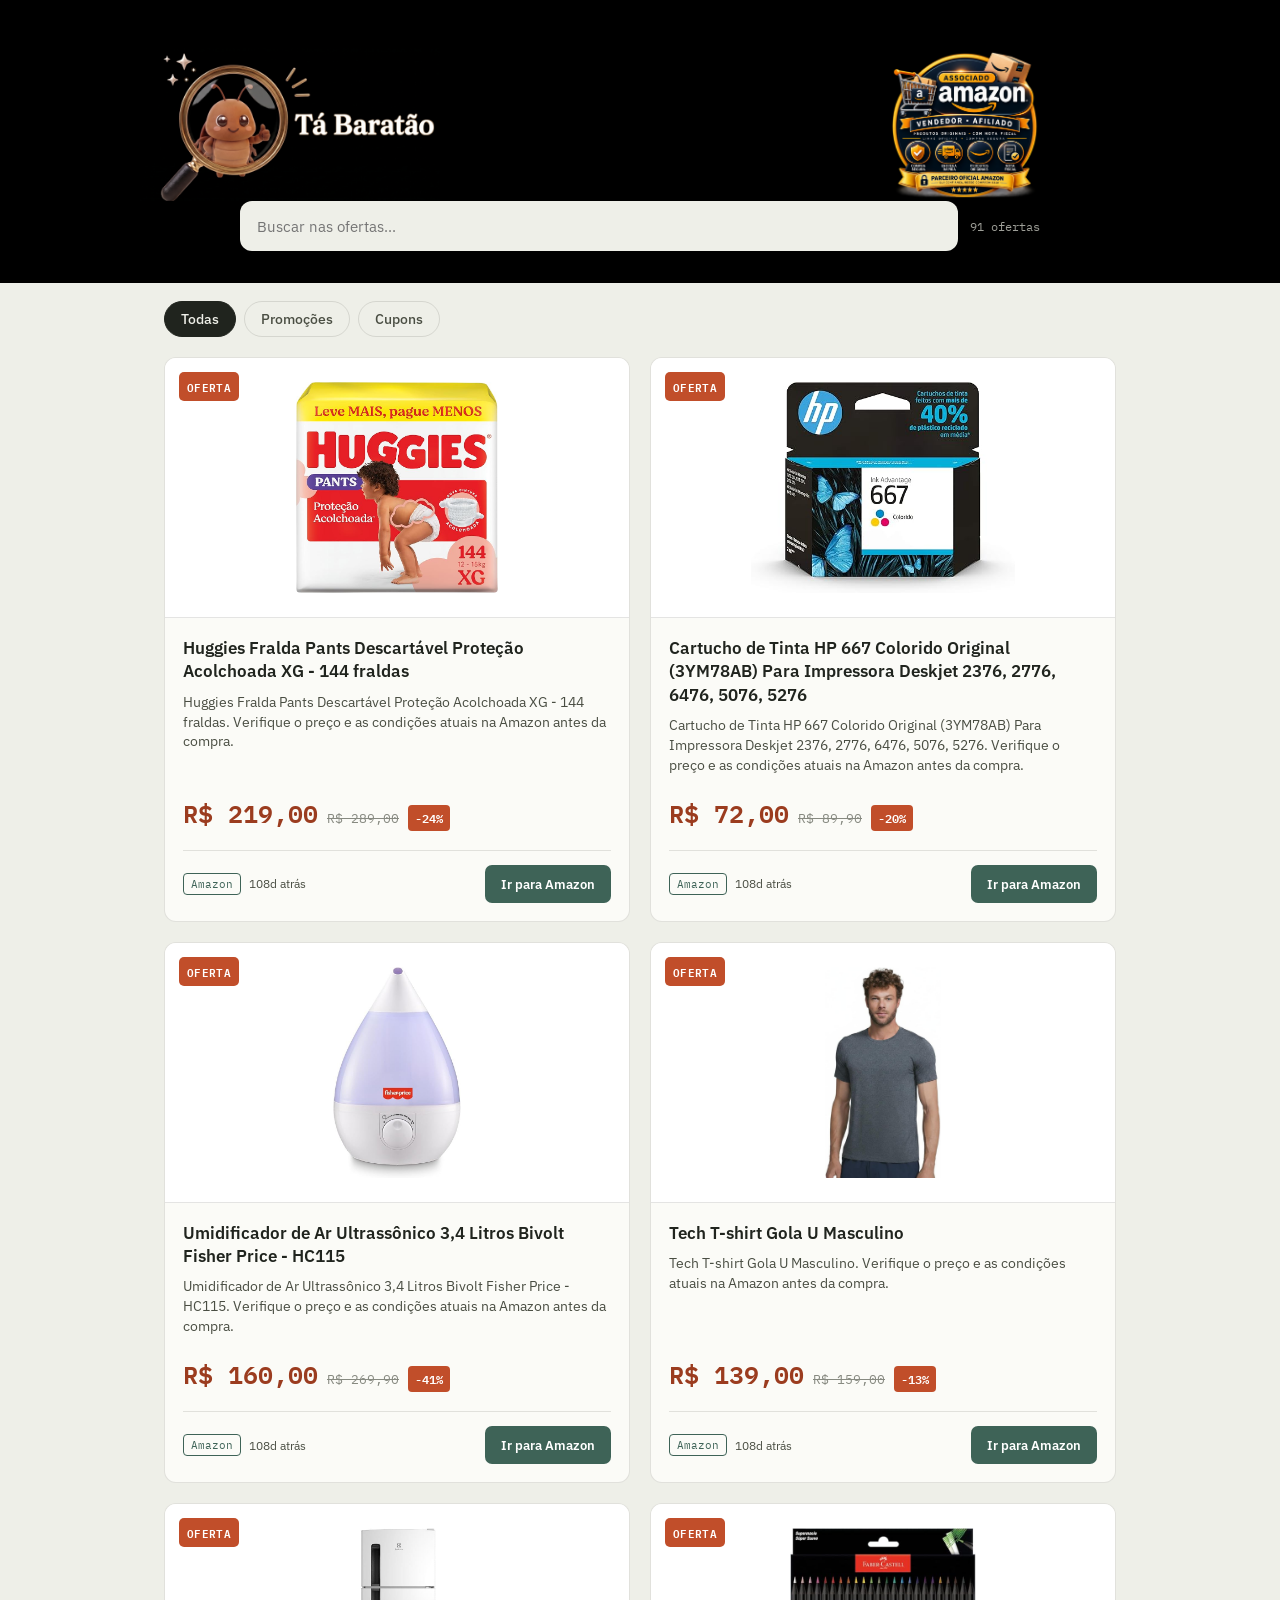
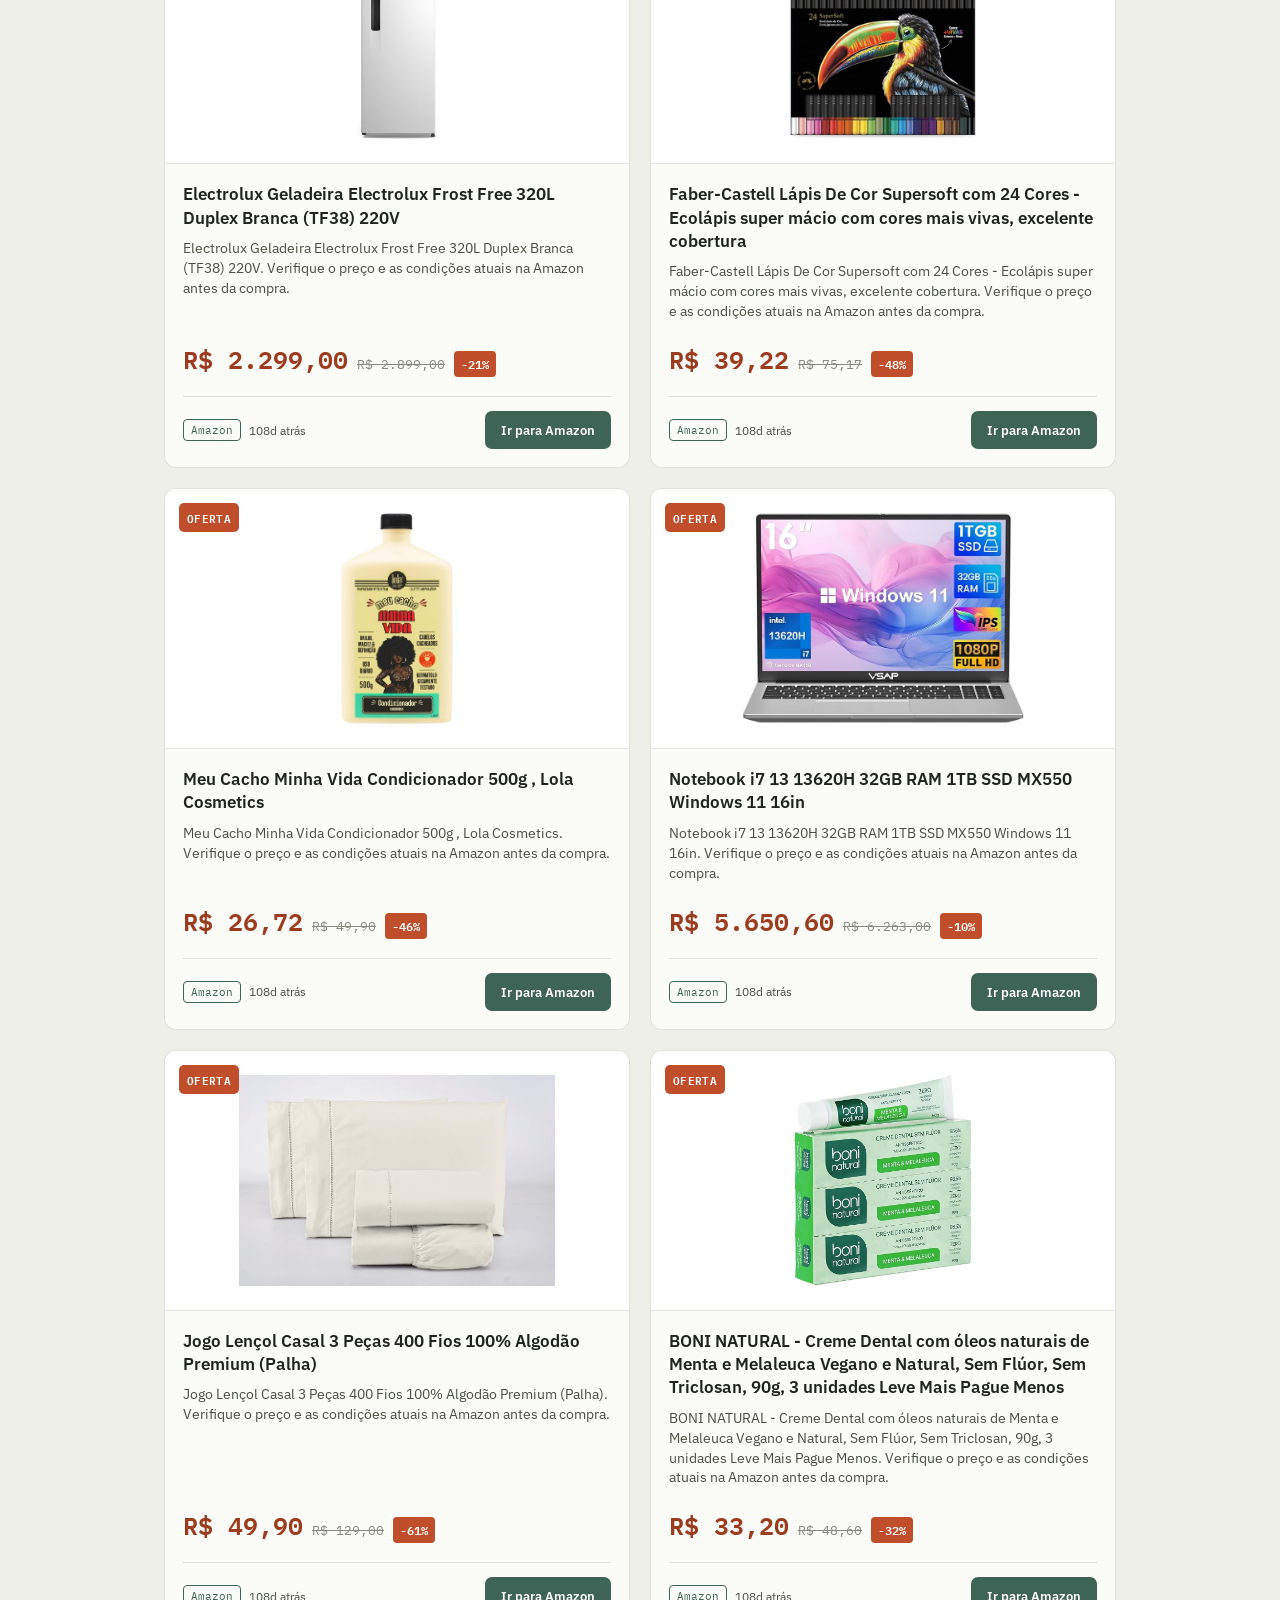
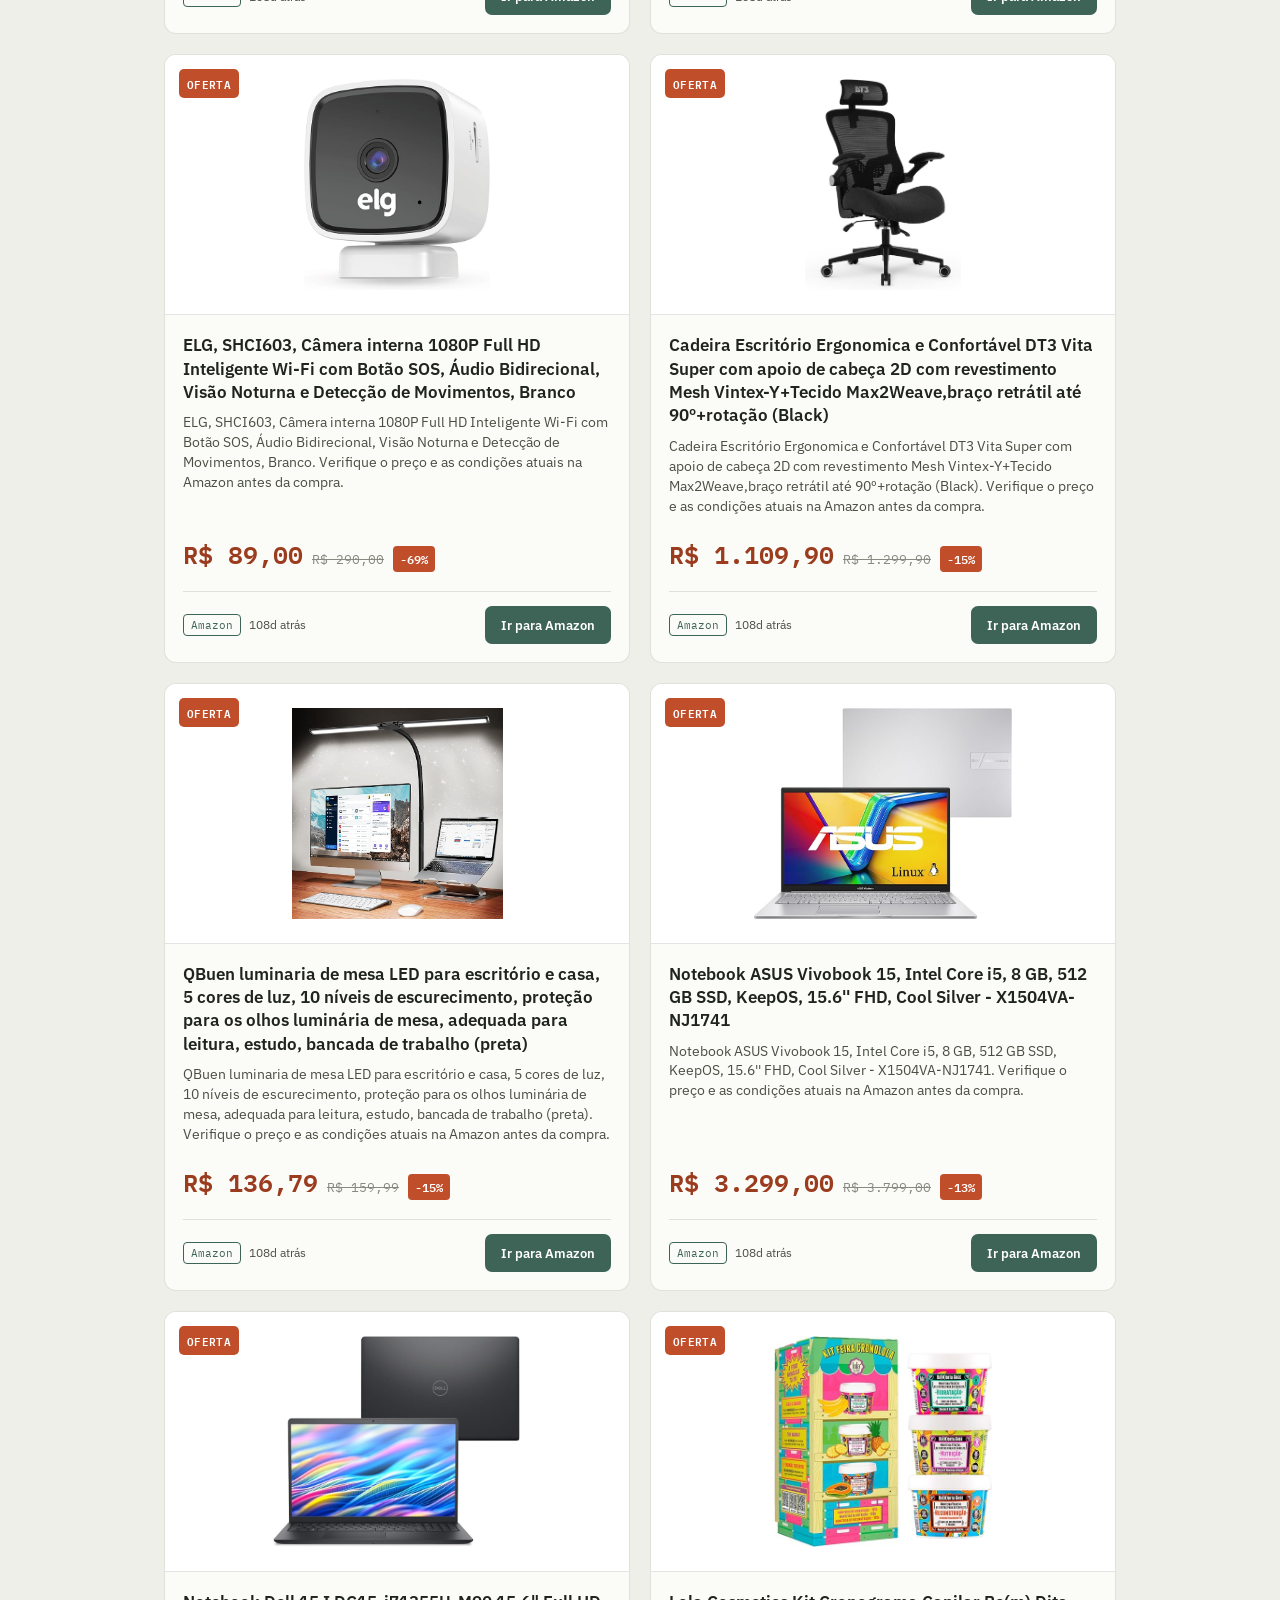
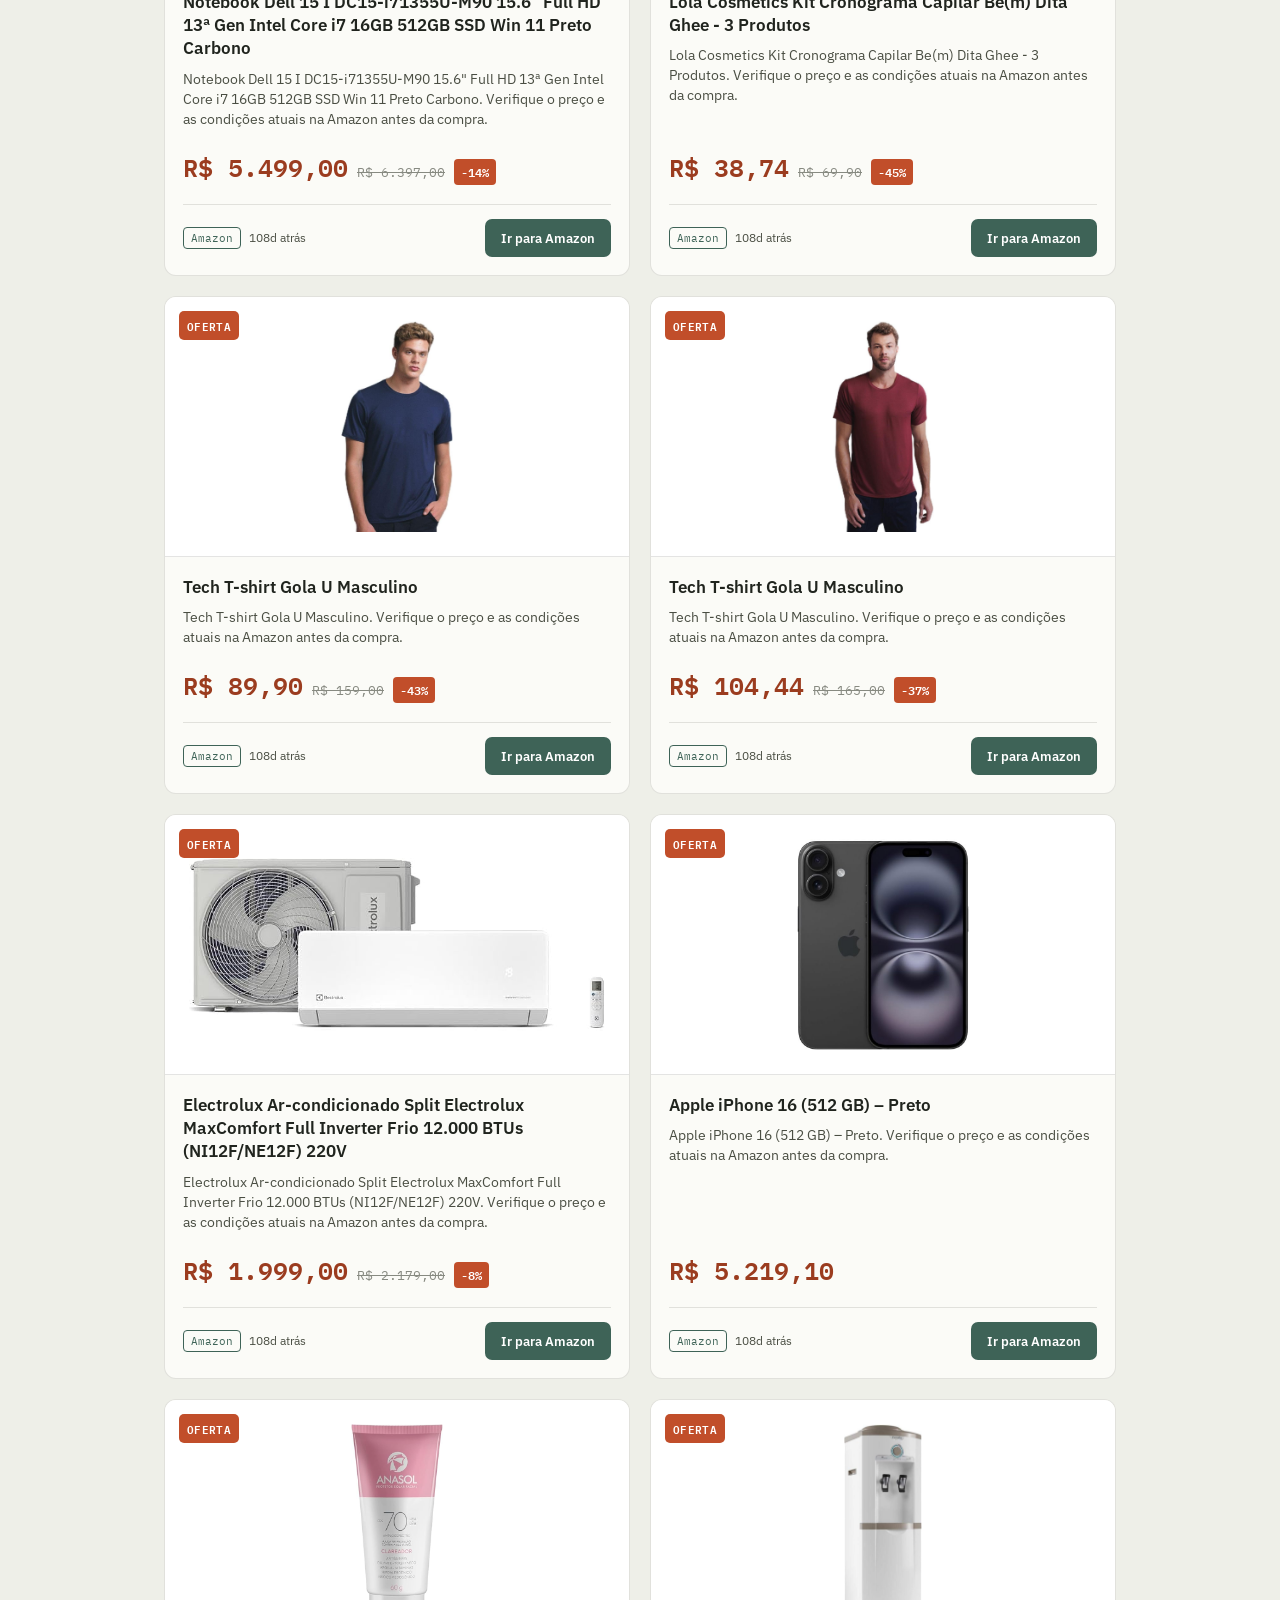
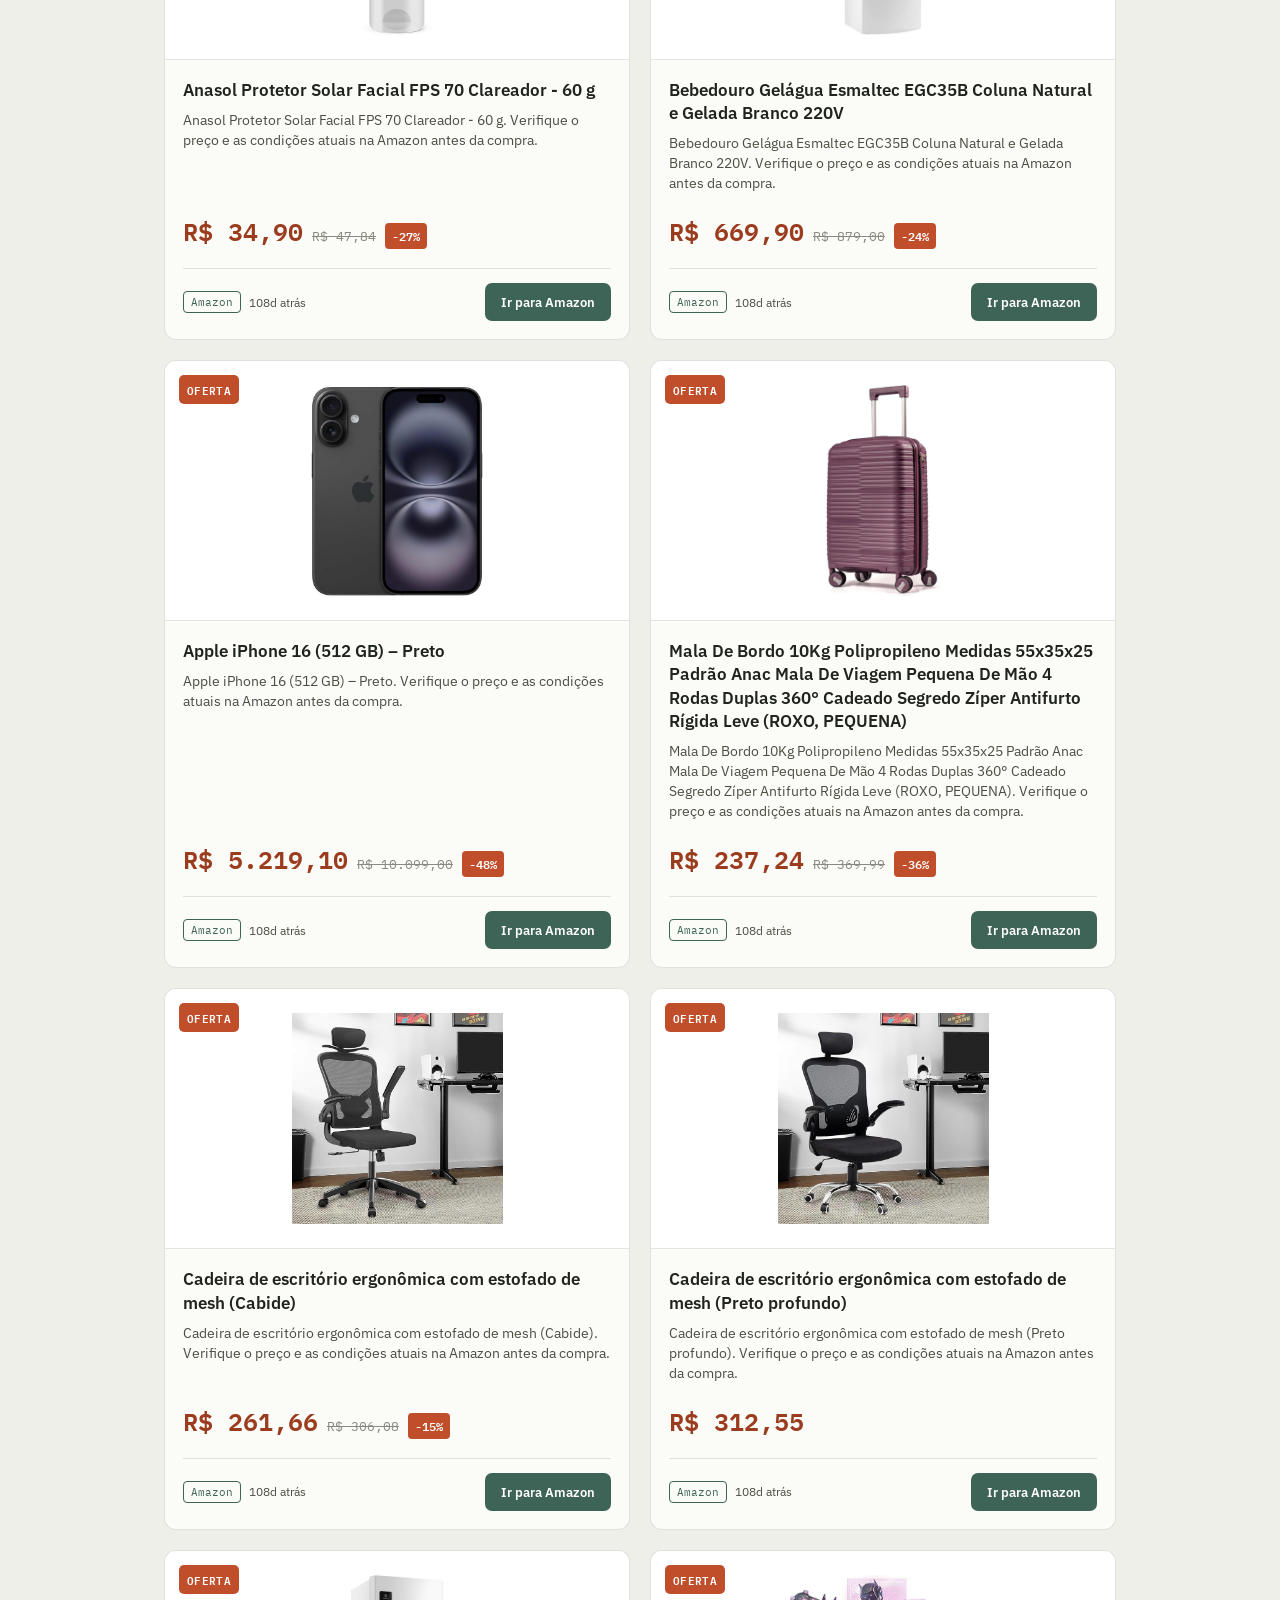
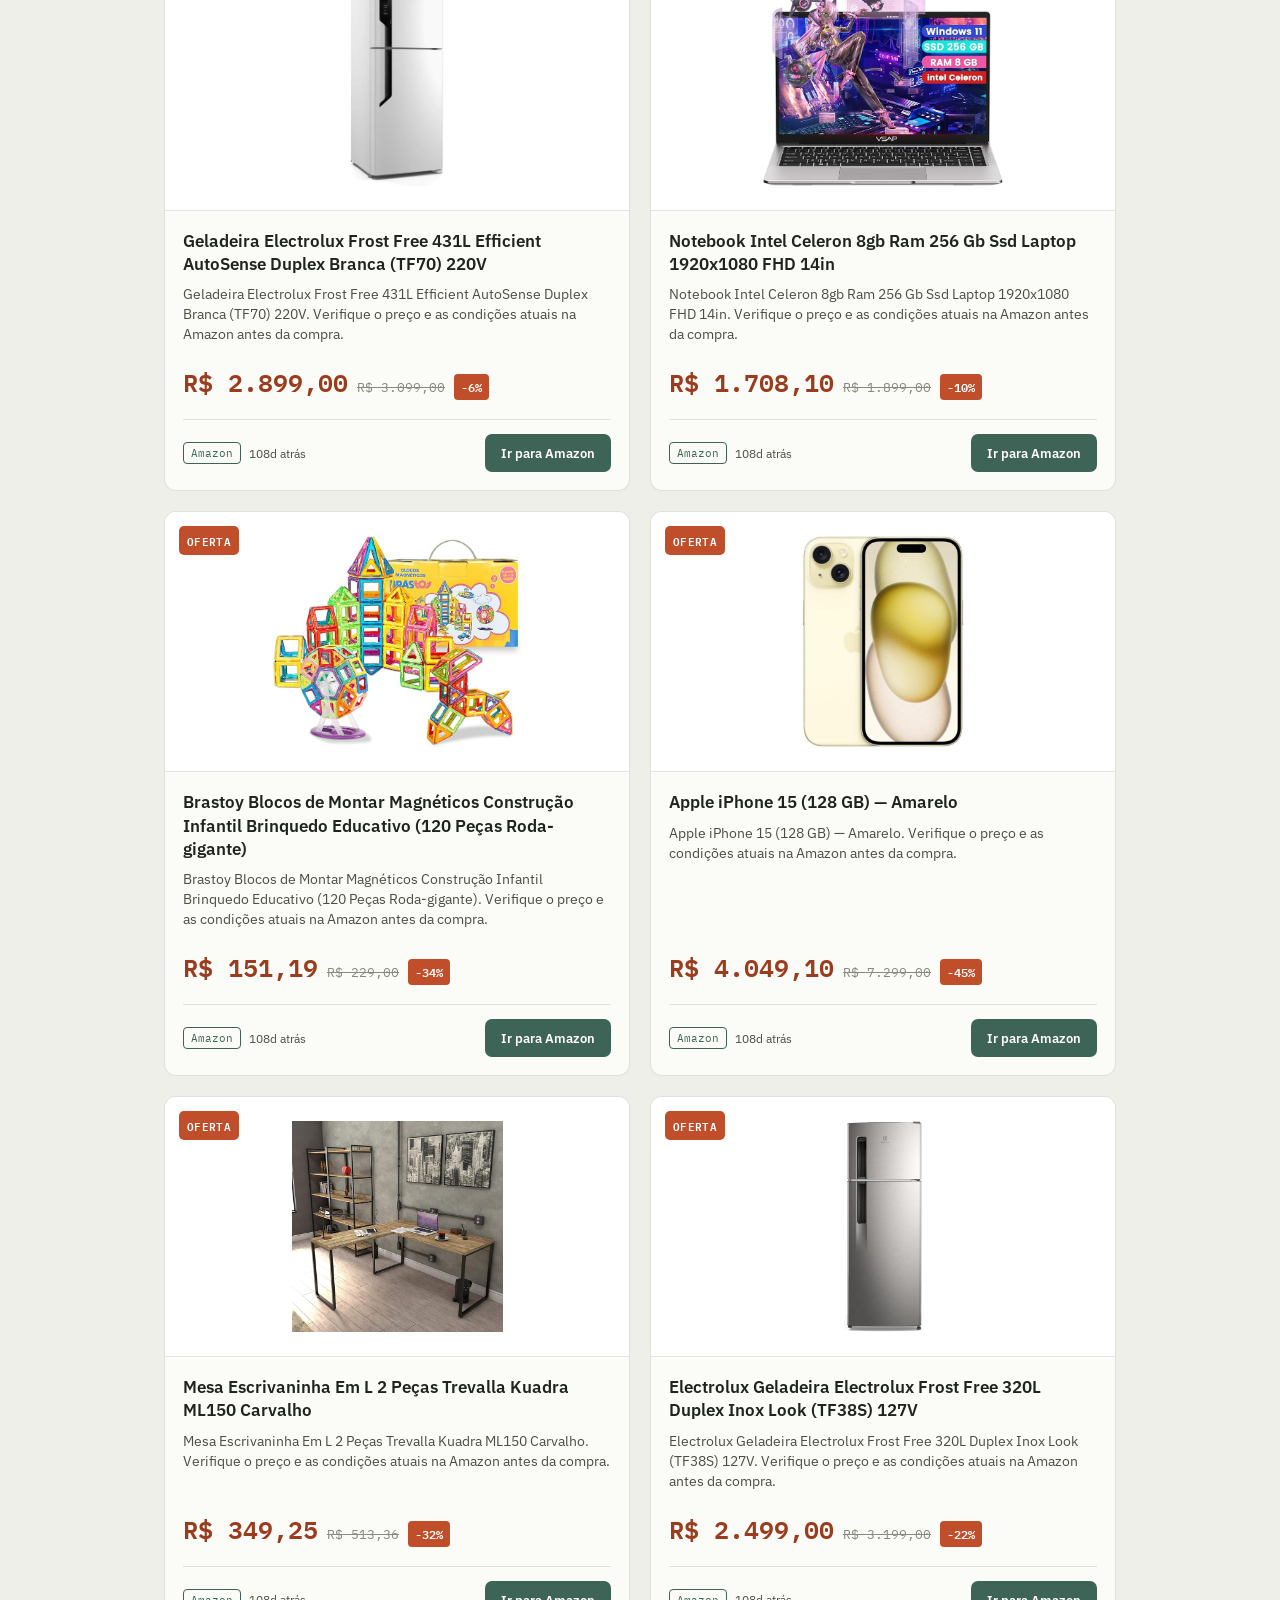
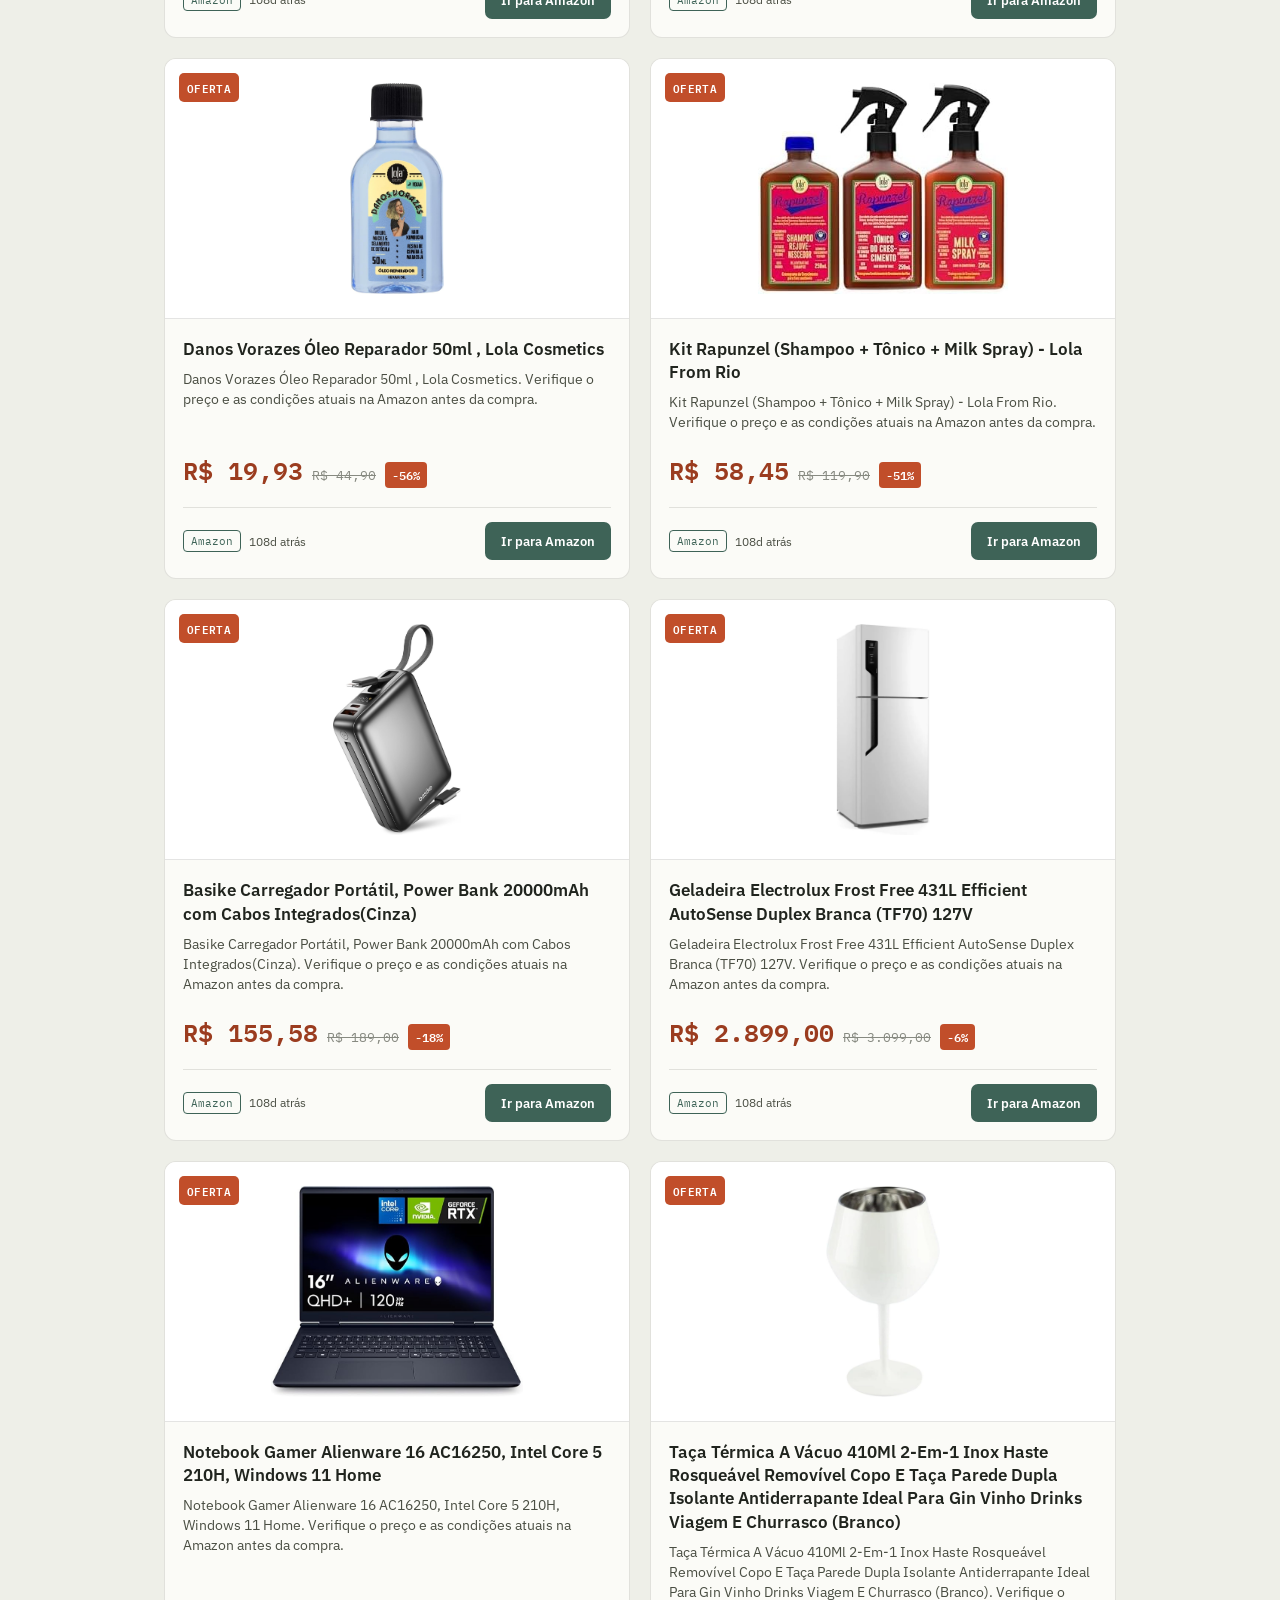
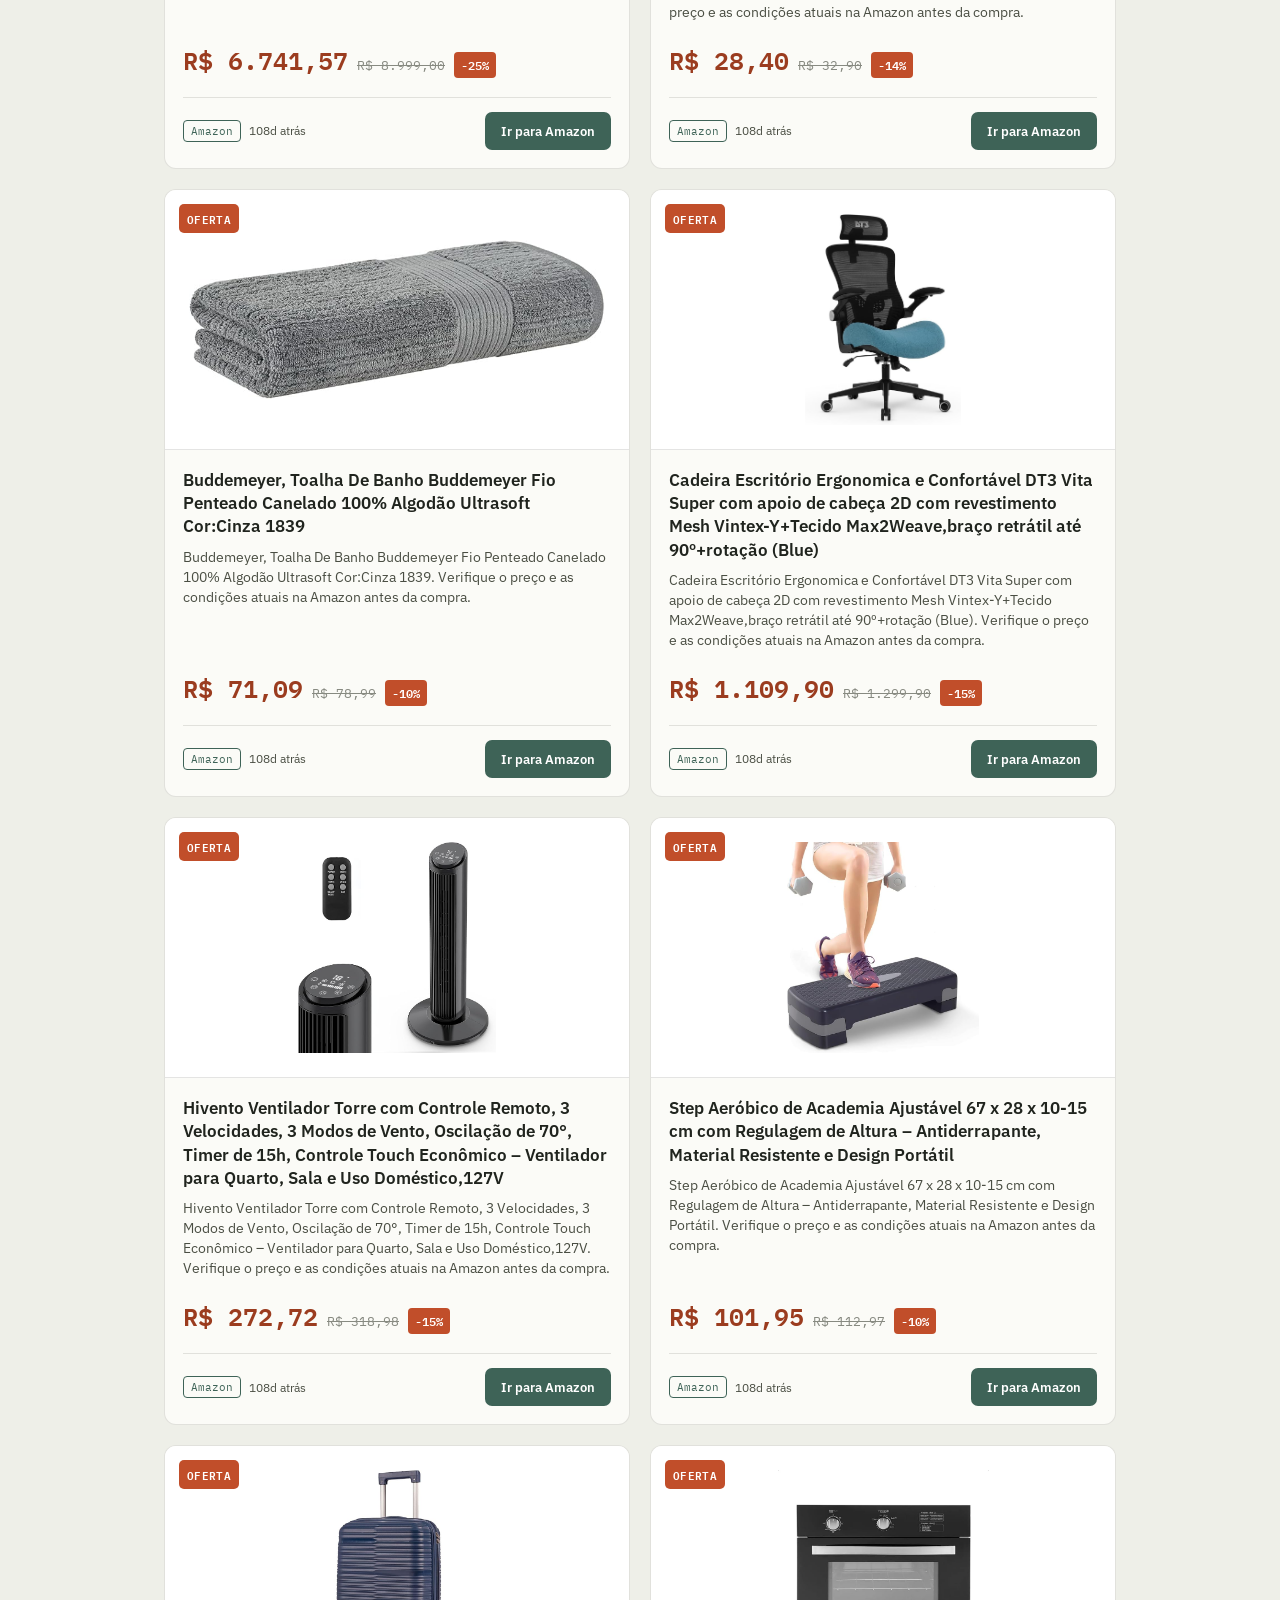
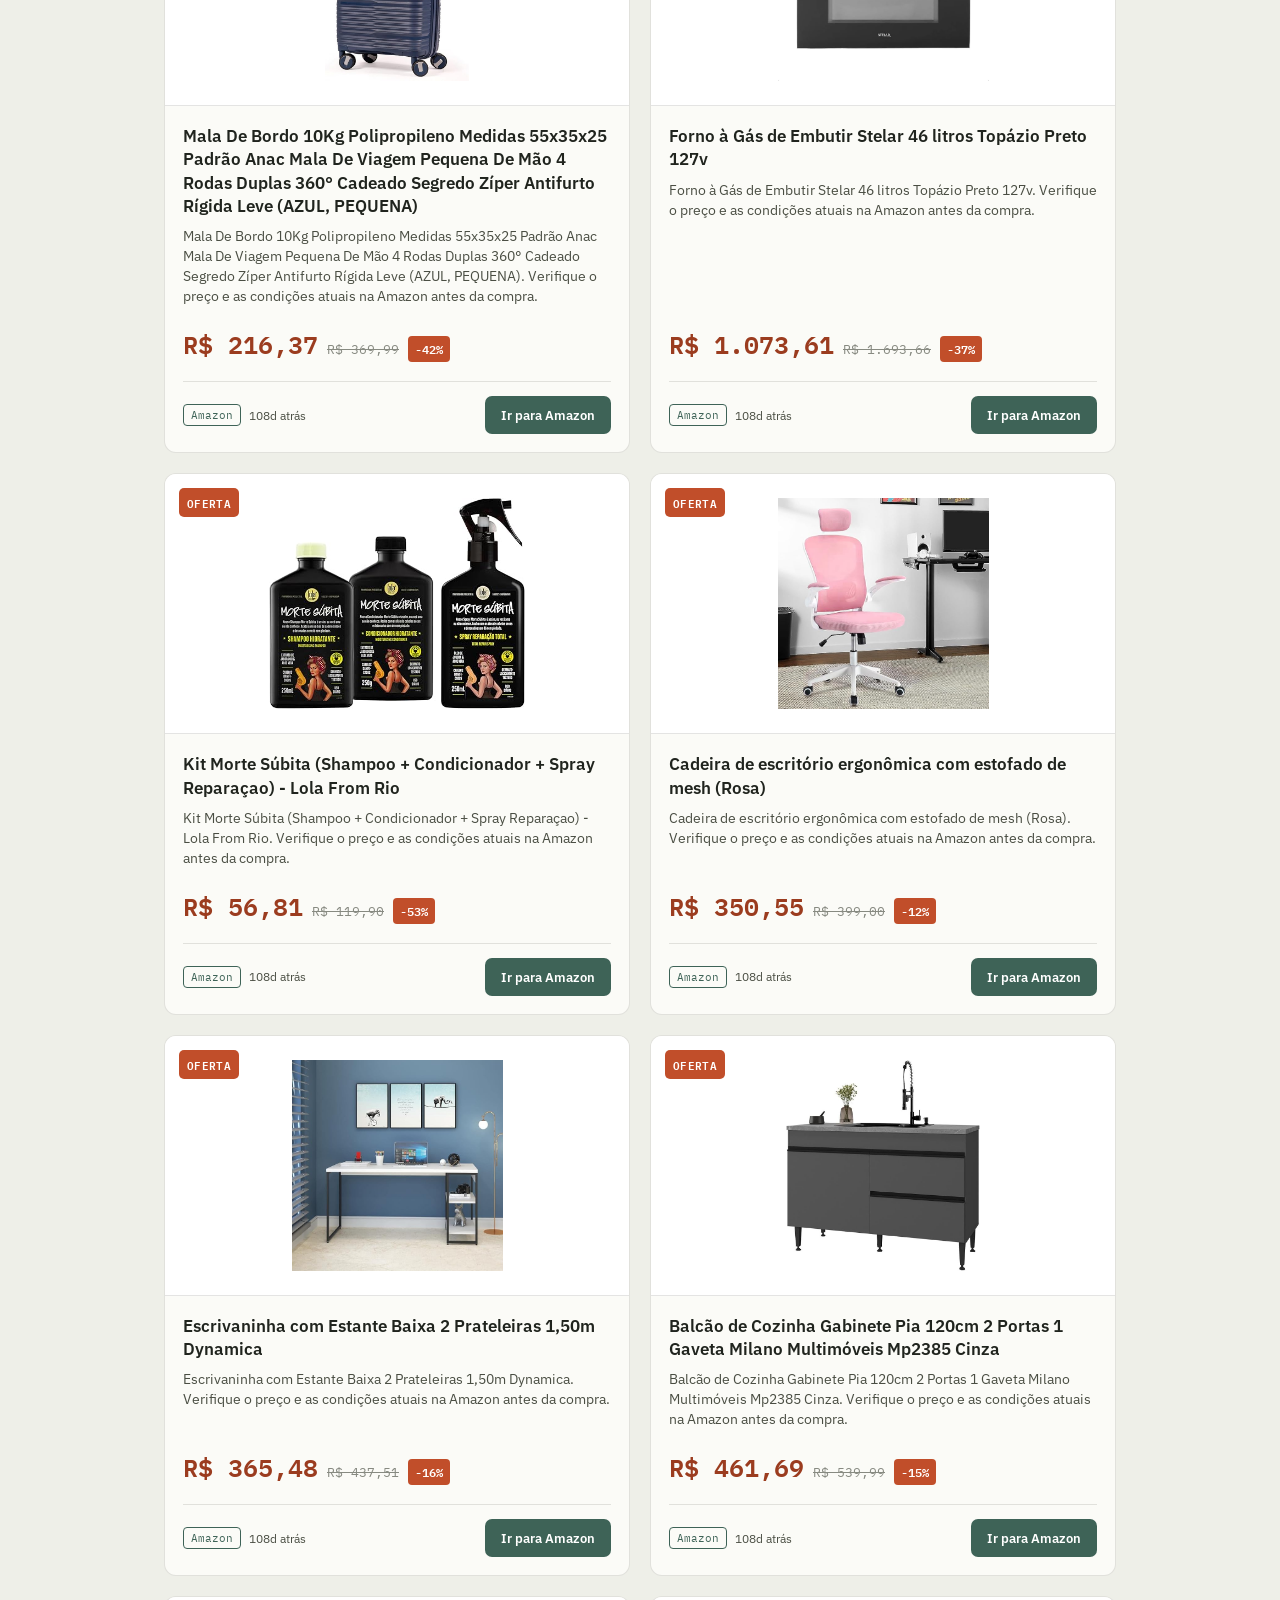
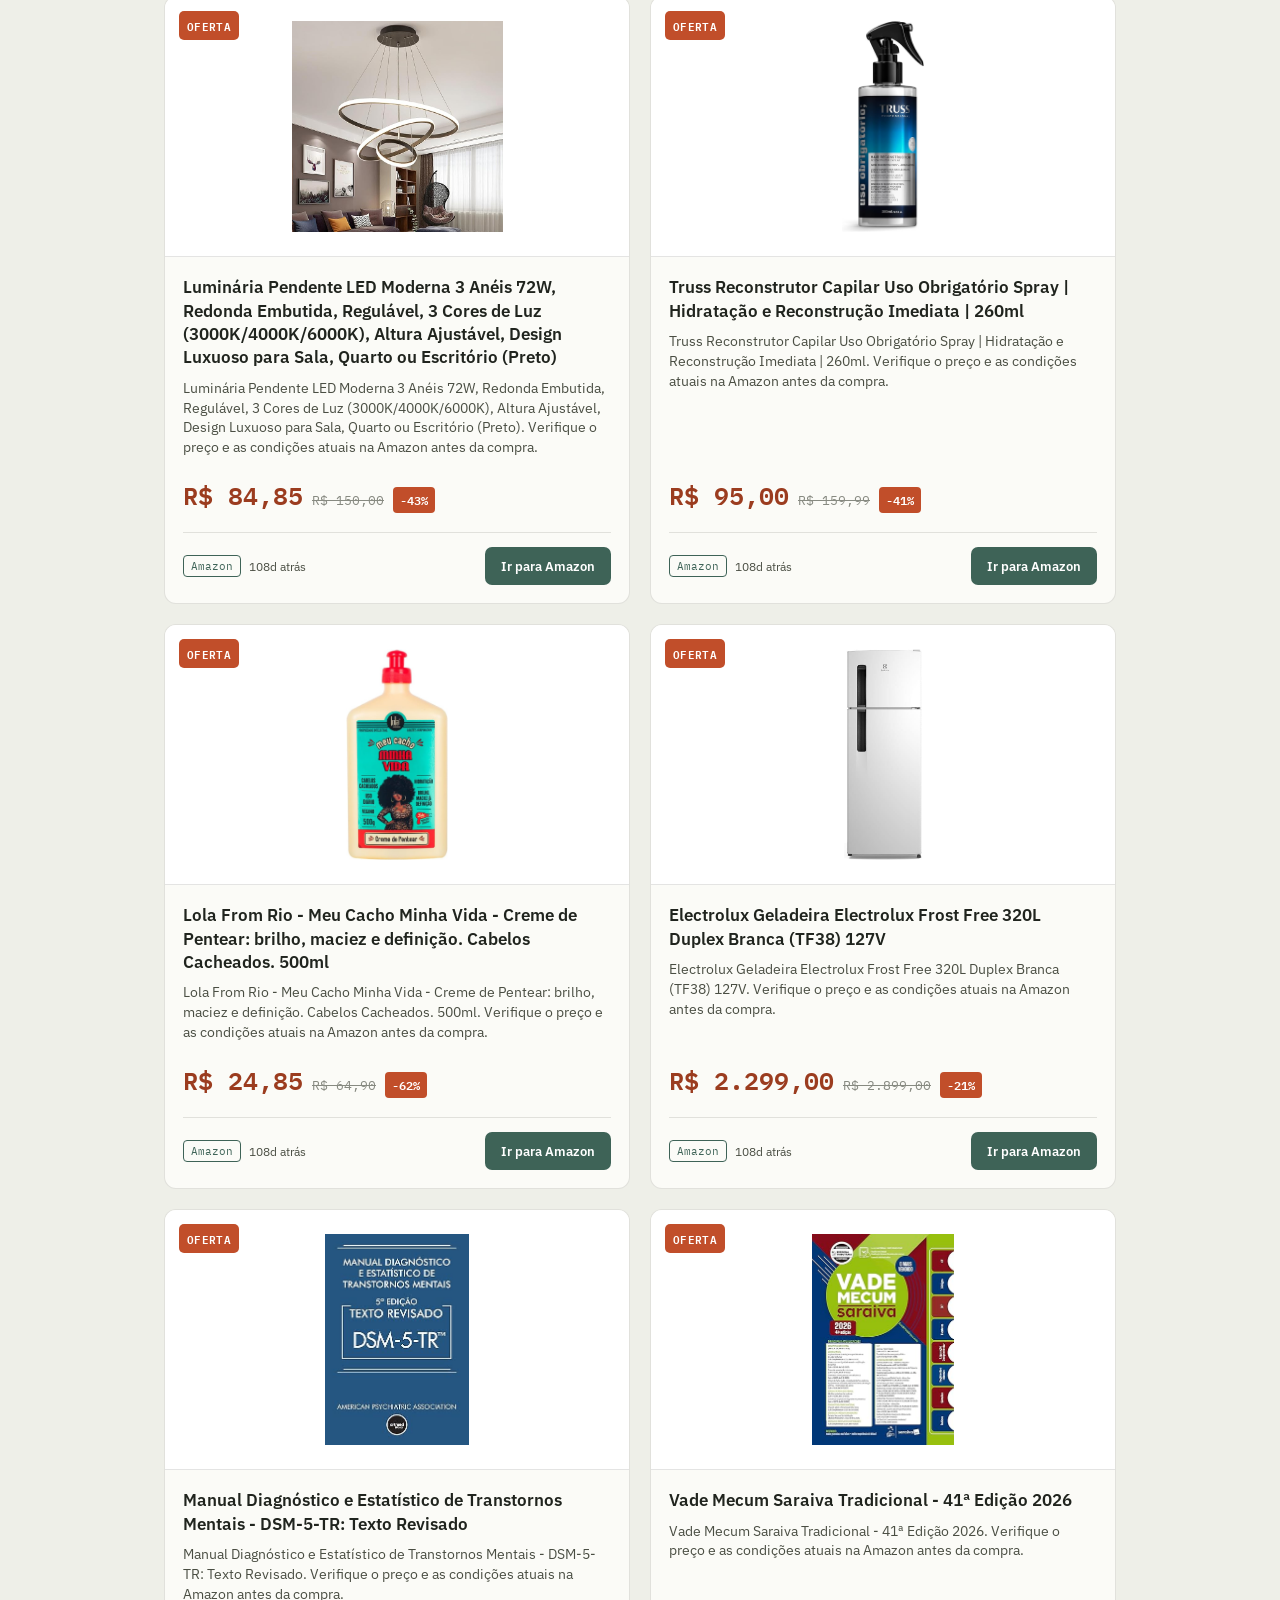
==== old_index.html @ ae14f95e "Novas funcionalidades implementadas" ====
<!DOCTYPE html>
<html lang="pt-BR">
<head>
  <meta charset="UTF-8">
  <meta name="viewport" content="width=device-width, initial-scale=1.0">

  <title>tabaratao.com — Achados e ofertas</title>
  <meta name="description" content="Achados e ofertas que valem a pena.">

  <!-- Google tag (gtag.js) -->
  <script async src="https://www.googletagmanager.com/gtag/js?id=G-E05B4VB8Z8"></script>
  <script>
    window.dataLayer = window.dataLayer || [];
    function gtag(){dataLayer.push(arguments);}
    gtag('js', new Date());

    gtag('config', 'G-E05B4VB8Z8');
  </script>

  <link rel="preconnect" href="https://fonts.googleapis.com">
  <link rel="preconnect" href="https://fonts.gstatic.com" crossorigin>
  <link href="https://fonts.googleapis.com/css2?family=Fraunces:opsz,wght@9..144,500;9..144,600;9..144,700&family=IBM+Plex+Sans:wght@400;500;600&family=IBM+Plex+Mono:wght@500;600&display=swap" rel="stylesheet">

  <link rel="stylesheet" href="assets/style.css">
</head>
<body>

<header class="site-header" style="background-color: #000000;">
  <div class="contour-bg" aria-hidden="true">
    <svg viewBox="0 0 1200 260" preserveAspectRatio="none">
      
    </svg>
  </div>
  <div class="header-inner">
    <div class="brand">
      <img src="assets/capa3d_site.jpe" alt="Ícone Tá Baratão" class="brand-logo" style="width: 30%; height: auto;">  
      <img src="assets/selo_parceiro.png"   alt="Selo Parceiro Amazon"  class="brand-logo brand-selo">
    </div>
  </div>
    
    <div class="search-row">
      <input id="search-input" type="search" placeholder="Buscar nas ofertas..." autocomplete="off">
      <span class="result-count" id="result-count"></span>
    </div>
  </div>
</header>

<nav class="tabs" aria-label="Categorias">
  <button class="tab is-active" data-filter="all">Todas</button>
  <button class="tab" data-filter="promo">Promoções</button>
  <button class="tab" data-filter="cupom">Cupons</button>
</nav>

<main class="deals-wrap">
  <section id="deals-grid" class="deals-grid" aria-live="polite"></section>
  <p id="empty-state" class="empty-state" hidden>Nenhum achado por aqui. Tenta outro termo de busca.</p>
</main>

<footer class="site-footer">
</footer>

<script src="assets/app.js"></script>
</body>
</html>
---- assets/style.css ----
/* ============================================================
   Garimpo — design
   ============================================================ */

:root {
  --stone-50: #EEEFE8;
  --stone-100: #E2E3D9;
  --stone-700: #4A4E43;

  --ink: #20241E;

  --rust: #C14E2A;
  --rust-dark: #9B3C1F;

  --verdigris: #3E6357;
  --gold: #B8862F;

  --card-bg: #FBFBF7;
  --line: rgba(32, 36, 30, 0.12);

  --font-display: "Fraunces", Georgia, serif;
  --font-body: "IBM Plex Sans", -apple-system, sans-serif;
  --font-mono: "IBM Plex Mono", ui-monospace, monospace;

  --radius: 12px;
}

* {
  box-sizing: border-box;
}

body {
  margin: 0;
  background: var(--stone-50);
  color: var(--ink);
  font-family: var(--font-body);
  -webkit-font-smoothing: antialiased;
}

/* ============================================================
   Header
   ============================================================ */

.site-header {
  position: relative;
  overflow: hidden;
  background: var(--ink);
  color: var(--stone-50);
  padding: 48px 24px 32px;
}

.contour-bg {
  position: absolute;
  inset: 0;
  opacity: 0.14;
  pointer-events: none;
}

.contour-bg svg {
  width: 100%;
  height: 100%;
}

.contour-bg path {
  fill: none;
  stroke: var(--gold);
  stroke-width: 1.5;
}

.header-inner {
  position: relative;
  max-width: 1000px;
  margin: 0 auto;
}

.brand {
  display: flex;
  align-items: center;
  gap: 10px;
}

.brand-main {
  width: 30%;
  height: auto;
}

.brand-selo {
  width: 15%;
  height: auto;
  margin-left: auto;
  margin-right: calc((100% - 800px) / 2);
}

.brand-mark {
  font-size: 1.4rem;
  transform: rotate(-15deg);
  display: inline-block;
  color: var(--gold);
}

.brand-name {
  font-family: var(--font-display);
  font-weight: 600;
  font-size: 2.1rem;
  letter-spacing: -0.01em;
}

.tagline {
  margin: 4px 0 24px;
  color: var(--stone-100);
  font-size: 0.95rem;
  opacity: 0.85;
}

.search-row {
  max-width: 800px;
  margin: 0 auto;
  display: flex;
  align-items: center;
  gap: 12px;
}

#search-input {
  flex: 1;
  padding: 14px 16px;
  border-radius: var(--radius);
  border: 1px solid transparent;
  font-family: var(--font-body);
  font-size: 0.95rem;
  background: var(--stone-50);
  color: var(--ink);
}

#search-input:focus-visible {
  outline: 2px solid var(--gold);
  outline-offset: 2px;
}

.result-count {
  font-family: var(--font-mono);
  font-size: 0.78rem;
  color: var(--stone-100);
  opacity: 0.7;
  white-space: nowrap;
}

/* ============================================================
   Tabs
   ============================================================ */

.tabs {
  max-width: 1000px;
  margin: 0 auto;
  display: flex;
  gap: 8px;
  padding: 18px 24px 0;
}

.tab {
  font-family: var(--font-body);
  font-weight: 500;
  font-size: 0.88rem;

  background: none;
  border: 1px solid var(--line);
  color: var(--stone-700);

  padding: 8px 16px;
  border-radius: 999px;
  cursor: pointer;

  transition:
    background 0.15s ease,
    color 0.15s ease,
    border-color 0.15s ease;
}

.tab:hover {
  border-color: var(--verdigris);
}

.tab.is-active {
  background: var(--ink);
  color: var(--stone-50);
  border-color: var(--ink);
}

/* ============================================================
   Deals
   ============================================================ */

.deals-wrap {
  max-width: 1000px;
  margin: 0 auto;
  padding: 20px 24px 60px;
}

.deals-grid {
  display: grid;
  grid-template-columns: repeat(2, minmax(0, 1fr));
  gap: 20px;
}

/* ============================================================
   Card
   ============================================================ */

.deal-card {
  display: flex;
  flex-direction: column;

  background: var(--card-bg);

  border: 1px solid var(--line);
  border-radius: var(--radius);

  overflow: hidden;

  min-width: 0;

  transition:
    transform 0.15s ease,
    box-shadow 0.15s ease;
}

.deal-card:hover {
  transform: translateY(-2px);
  box-shadow: 0 8px 24px rgba(32, 36, 30, 0.08);
}

/* ============================================================
   Product image
   ============================================================ */

.deal-image-wrap {
  position: relative;

  height: 260px;

  display: flex;
  align-items: center;
  justify-content: center;

  background: #fff;

  border-bottom: 1px solid var(--line);
}

.deal-thumb {
  width: 100%;
  height: 100%;

  object-fit: contain;

  padding: 24px;

  display: block;
}

.deal-image-wrap.image-error::after {
  content: "Imagem indisponível";

  color: var(--stone-700);
  font-size: 0.85rem;
}

/* ============================================================
   Category badge
   ============================================================ */

.deal-category {
  position: absolute;

  top: 14px;
  left: 14px;

  background: var(--rust);
  color: #fff;

  font-family: var(--font-mono);
  font-size: 0.68rem;
  font-weight: 600;

  padding: 5px 8px;

  border-radius: 5px;

  letter-spacing: 0.03em;
}

/* ============================================================
   Card body
   ============================================================ */

.deal-body {
  display: flex;
  flex-direction: column;

  flex: 1;

  padding: 18px;
}

.deal-title {
  font-family: var(--font-body);
  font-weight: 600;

  font-size: 1.08rem;
  line-height: 1.35;

  margin: 0 0 10px;
}

.deal-desc {
  font-size: 0.86rem;
  line-height: 1.45;

  color: var(--stone-700);

  margin: 0 0 18px;

  display: -webkit-box;
  -webkit-line-clamp: 4;
  -webkit-box-orient: vertical;
  overflow: hidden;
}

/* ============================================================
   Price
   ============================================================ */

.price-area {
  display: flex;
  align-items: baseline;
  flex-wrap: wrap;

  gap: 9px;

  margin-top: auto;
  margin-bottom: 18px;

  font-family: var(--font-mono);
}

.price-now {
  font-size: 1.55rem;
  font-weight: 600;

  color: var(--rust-dark);
}

.price-was {
  font-size: 0.82rem;

  text-decoration: line-through;

  color: var(--stone-700);
  opacity: 0.65;
}

.discount-badge {
  font-family: var(--font-mono);

  font-size: 0.72rem;
  font-weight: 600;

  color: #fff;
  background: var(--rust);

  padding: 3px 7px;

  border-radius: 4px;
}

/* ============================================================
   Footer / action
   ============================================================ */

.deal-footer {
  display: flex;

  align-items: center;
  justify-content: space-between;

  gap: 12px;

  padding-top: 14px;

  border-top: 1px solid var(--line);
}

.deal-meta {
  display: flex;
  align-items: center;

  gap: 8px;

  min-width: 0;

  font-size: 0.76rem;

  color: var(--stone-700);
}

.store-badge {
  font-family: var(--font-mono);

  border: 1px solid var(--verdigris);

  color: var(--verdigris);

  padding: 3px 7px;

  border-radius: 4px;

  font-size: 0.68rem;
}

.go-link {
  display: inline-flex;

  align-items: center;
  justify-content: center;

  flex-shrink: 0;

  font-family: var(--font-body);
  font-weight: 600;

  font-size: 0.84rem;

  color: #fff;
  background: var(--verdigris);

  padding: 10px 16px;

  border-radius: 7px;

  text-decoration: none;

  white-space: nowrap;

  transition:
    background 0.15s ease,
    transform 0.15s ease;
}

.go-link:hover {
  background: #335249;
  transform: translateY(-1px);
}

/* ============================================================
   Empty state
   ============================================================ */

.empty-state {
  text-align: center;

  padding: 40px 0;

  color: var(--stone-700);

  font-family: var(--font-display);
  font-size: 1.1rem;
}

/* ============================================================
   Footer
   ============================================================ */

.site-footer {
  max-width: 1000px;

  margin: 0 auto;

  padding: 24px 24px 48px;

  border-top: 1px solid var(--line);
}

.disclosure {
  font-size: 0.78rem;

  color: var(--stone-700);

  line-height: 1.5;

  max-width: 700px;
}

.credits {
  font-family: var(--font-mono);

  font-size: 0.72rem;

  color: var(--stone-700);

  opacity: 0.6;

  margin-top: 10px;
}

/* ============================================================
   Responsive
   ============================================================ */

@media (max-width: 720px) {

  .deals-grid {
    grid-template-columns: 1fr;
  }

  .deal-image-wrap {
    height: 280px;
  }

}

@media (max-width: 480px) {

  .site-header {
    padding: 36px 18px 24px;
  }

  .header-inner {
    width: 100%;
  }

  .brand-name {
    font-size: 1.8rem;
  }

  .tabs {
    padding-left: 18px;
    padding-right: 18px;
    overflow-x: auto;
  }

  .deals-wrap {
    padding-left: 18px;
    padding-right: 18px;
  }

  .deal-image-wrap {
    height: 240px;
  }

  .deal-body {
    padding: 16px;
  }

  .price-now {
    font-size: 1.4rem;
  }

  .deal-footer {
    align-items: stretch;
    flex-direction: column;
  }

  .go-link {
    width: 100%;
  }

}

@media (prefers-reduced-motion: reduce) {

  * {
    transition: none !important;
  }

}
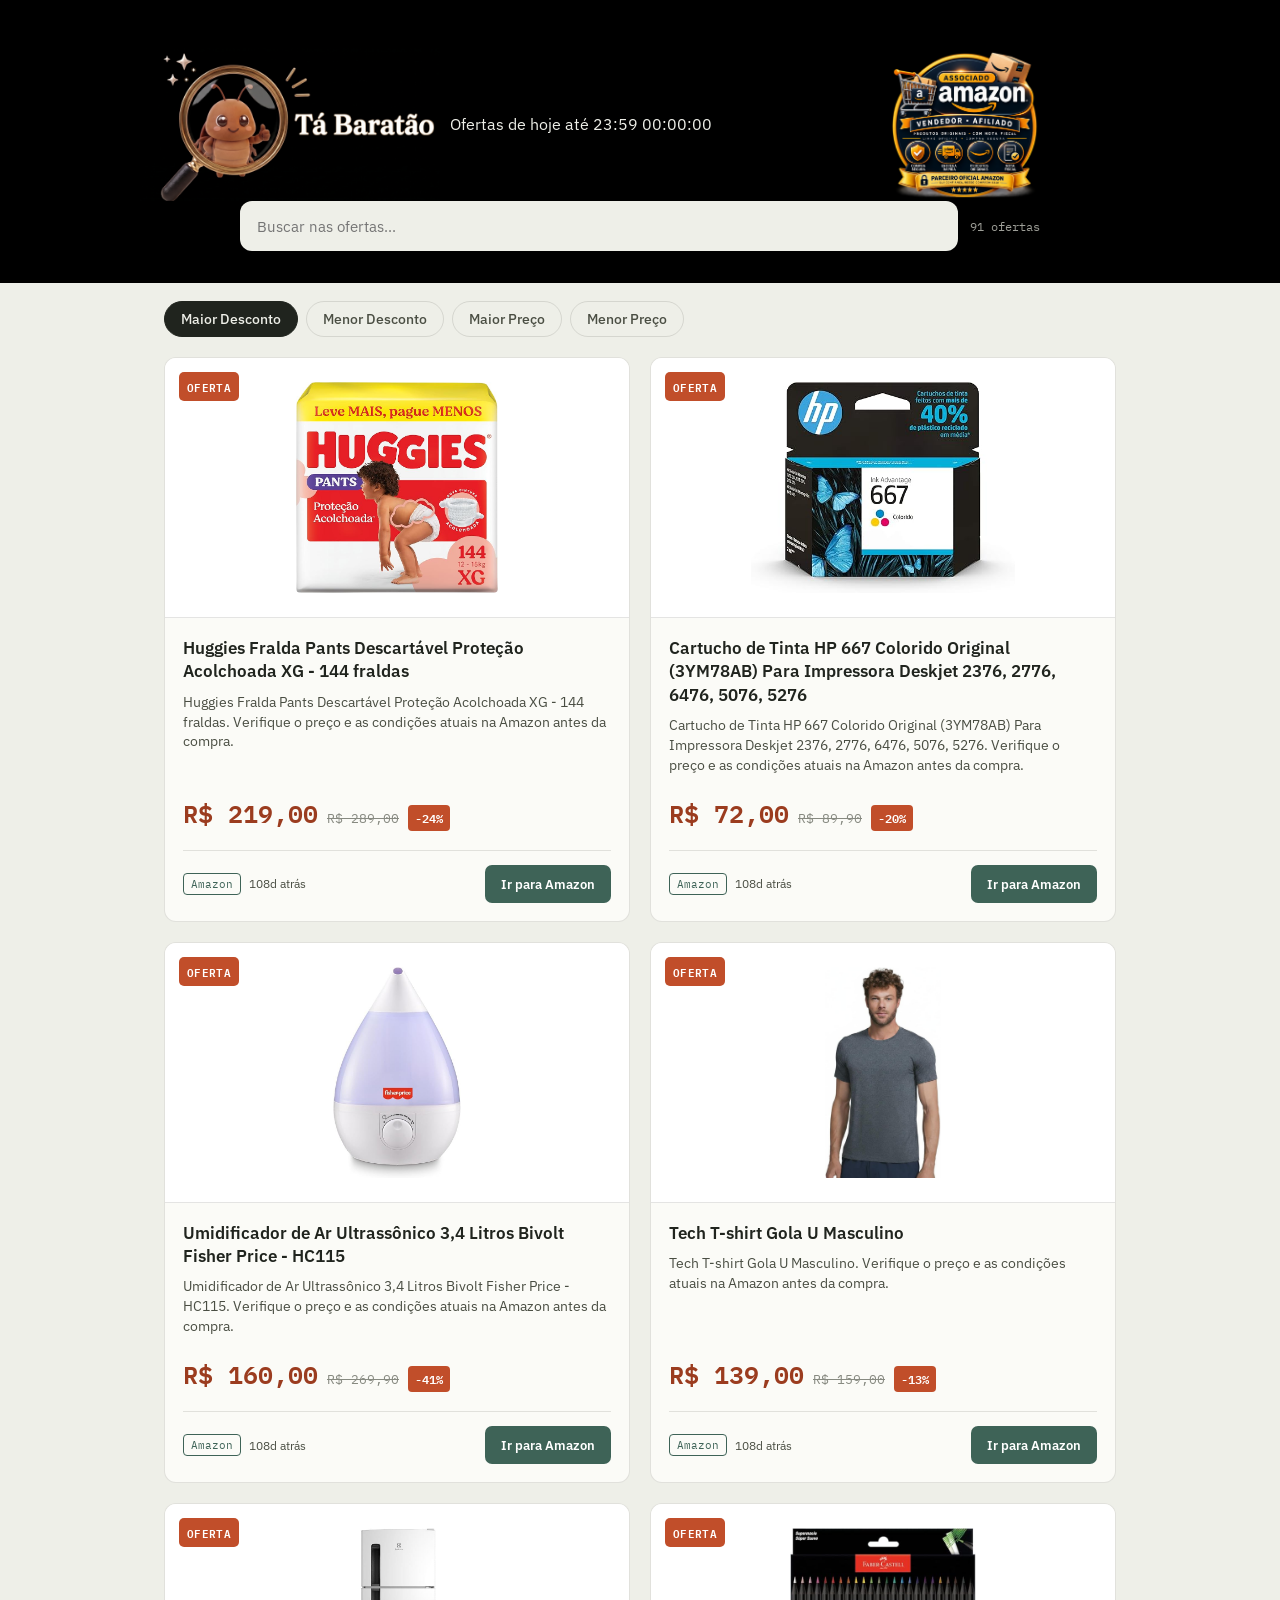
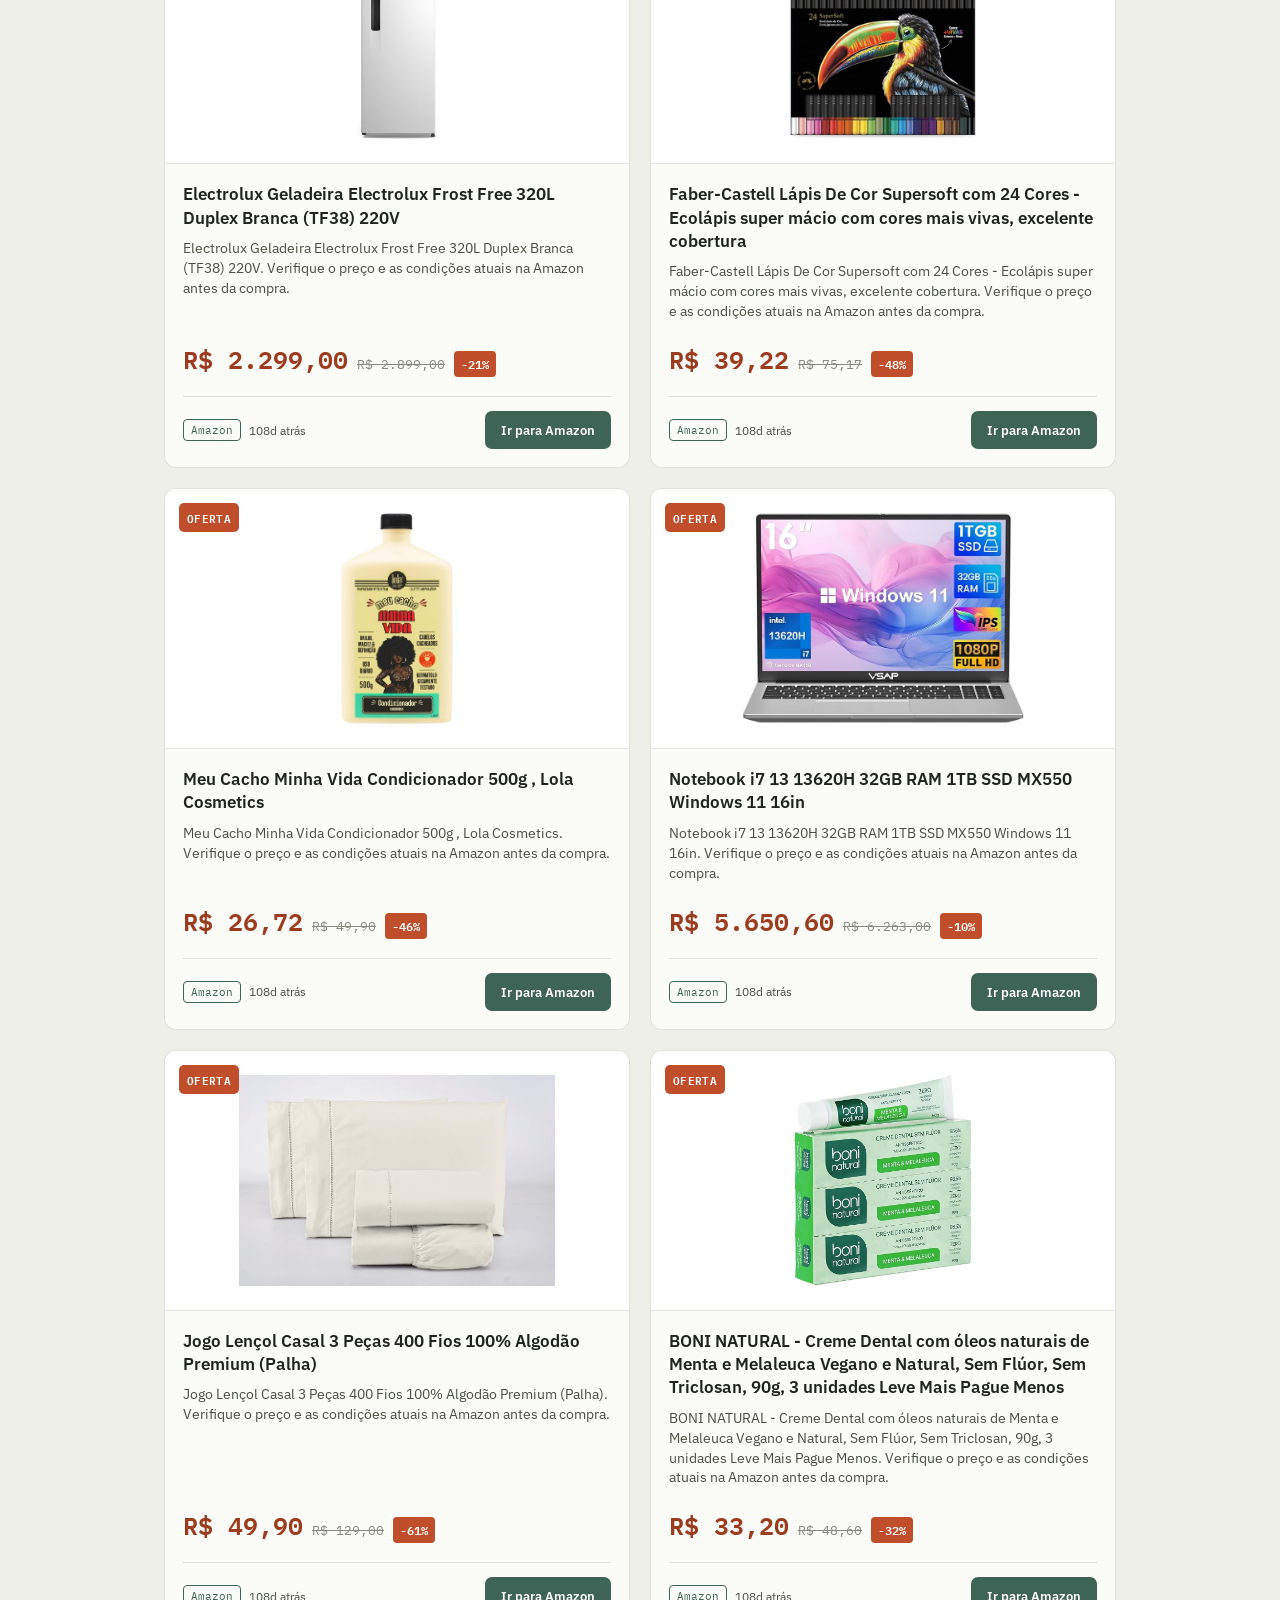
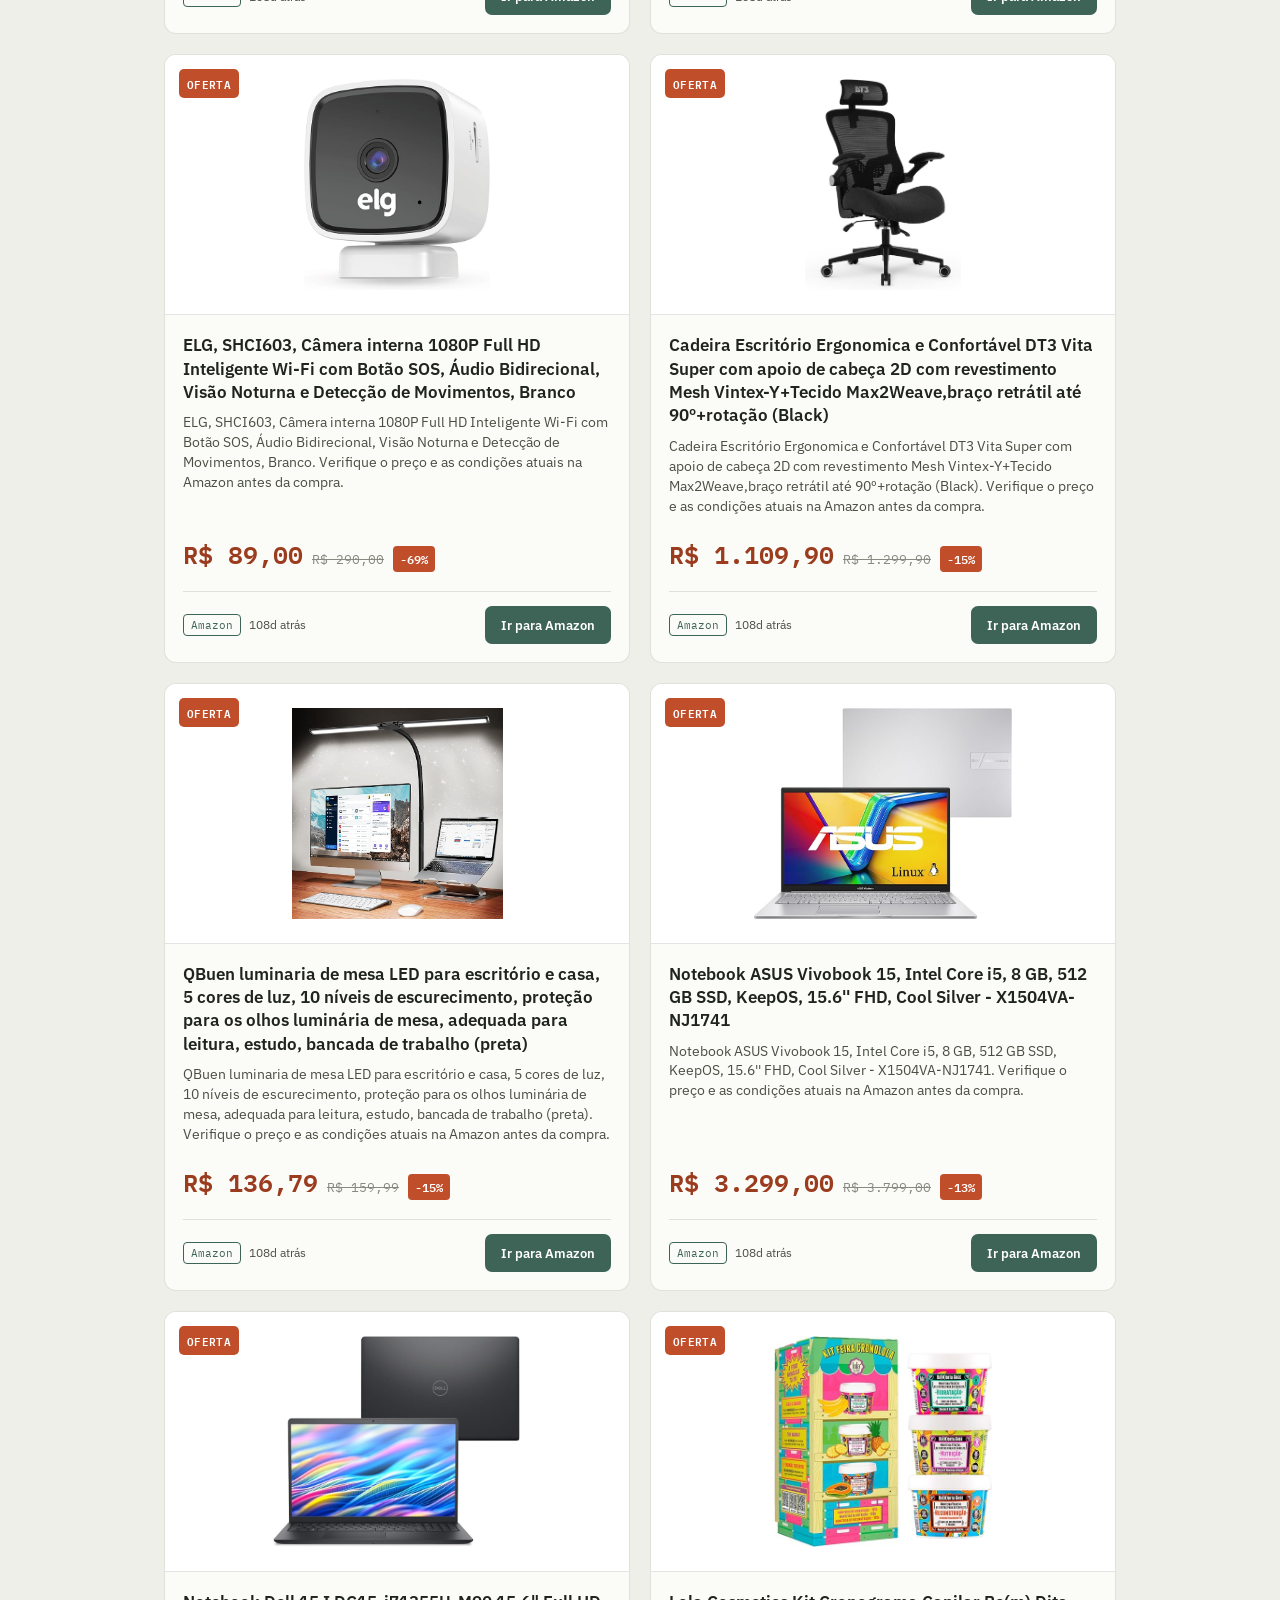
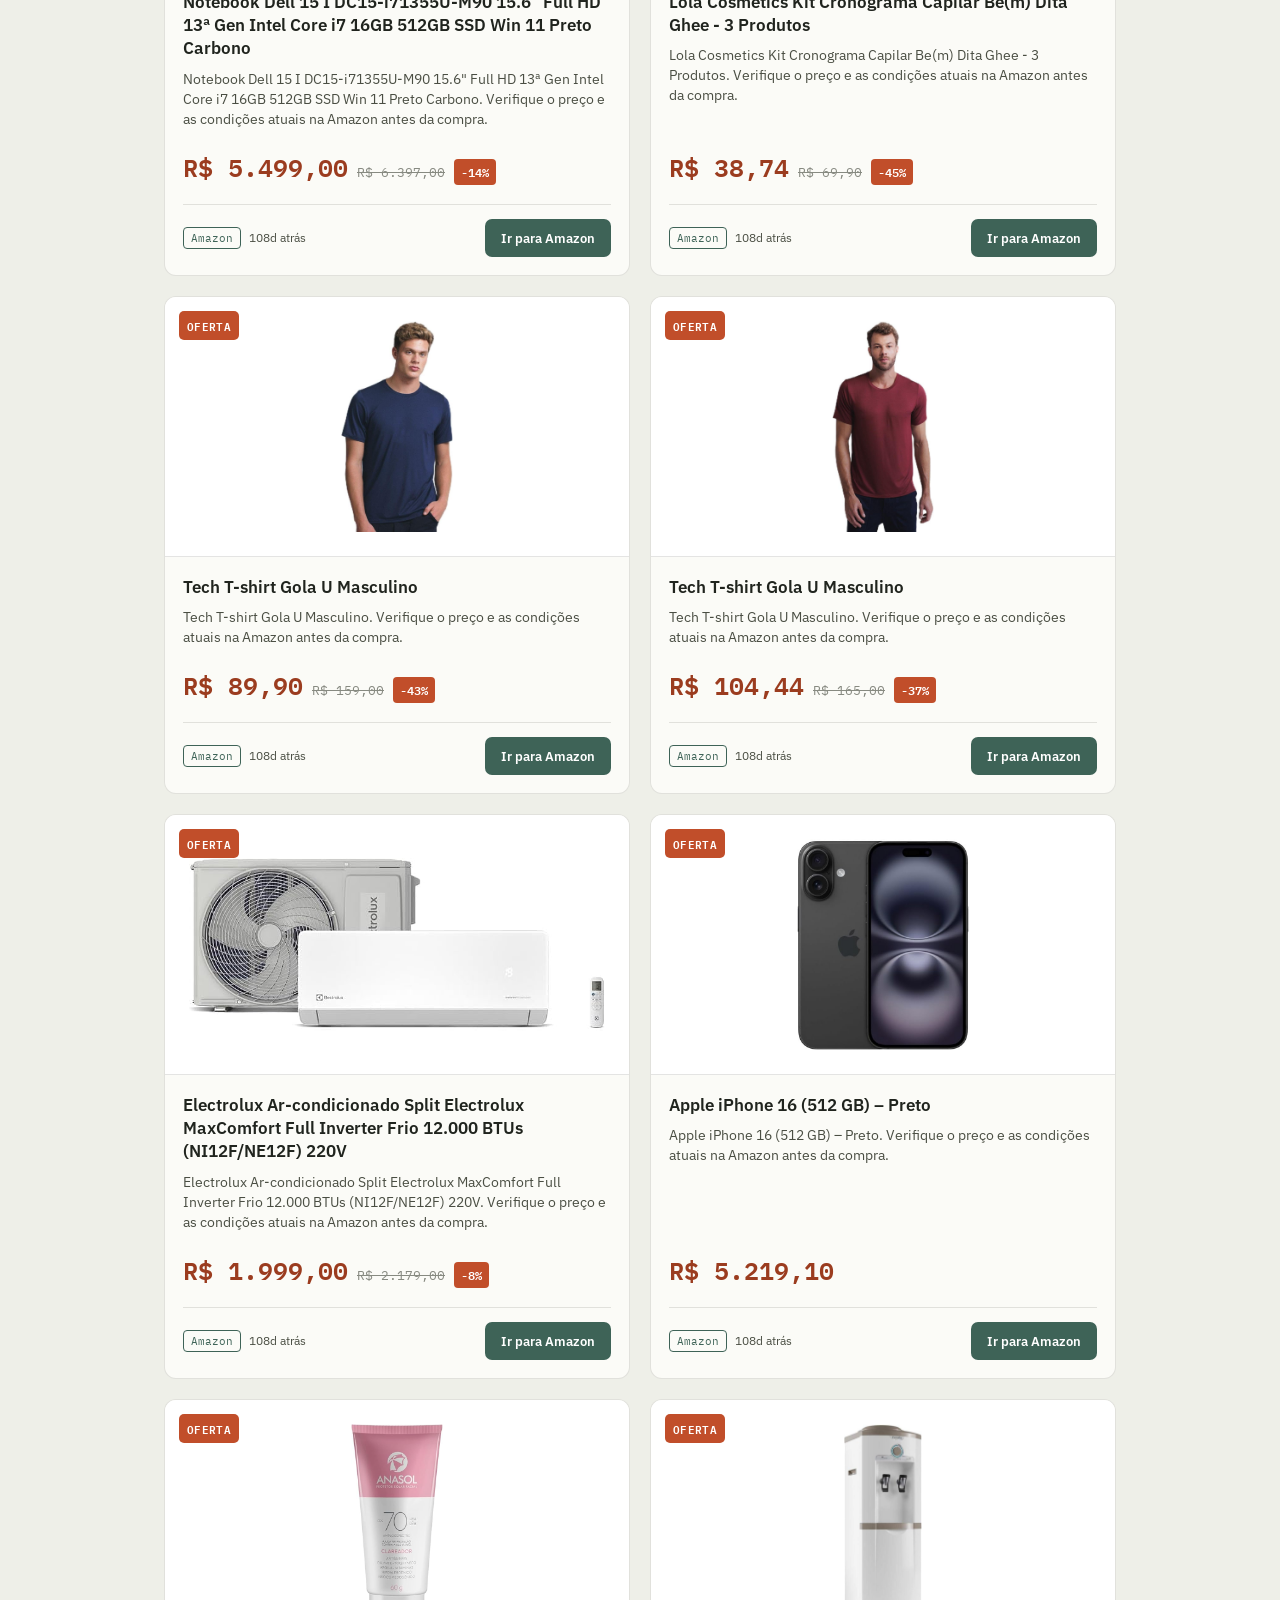
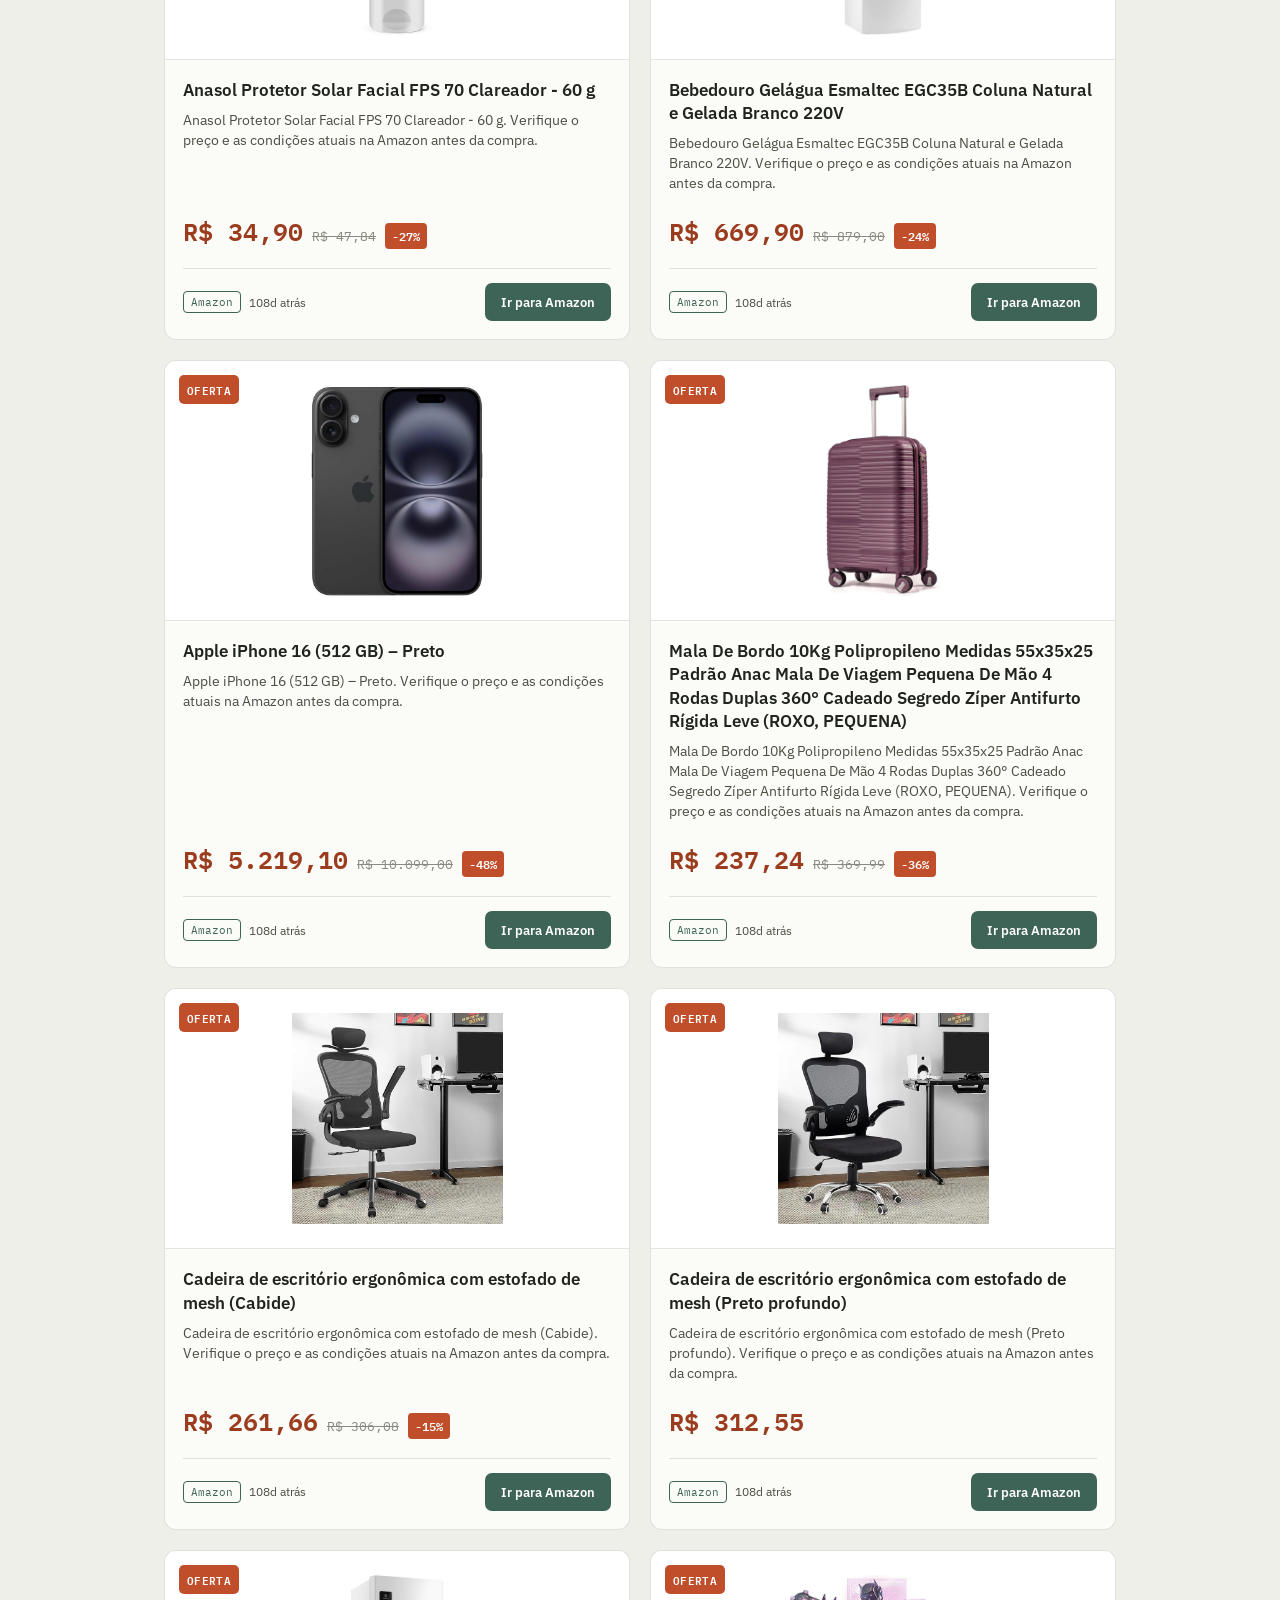
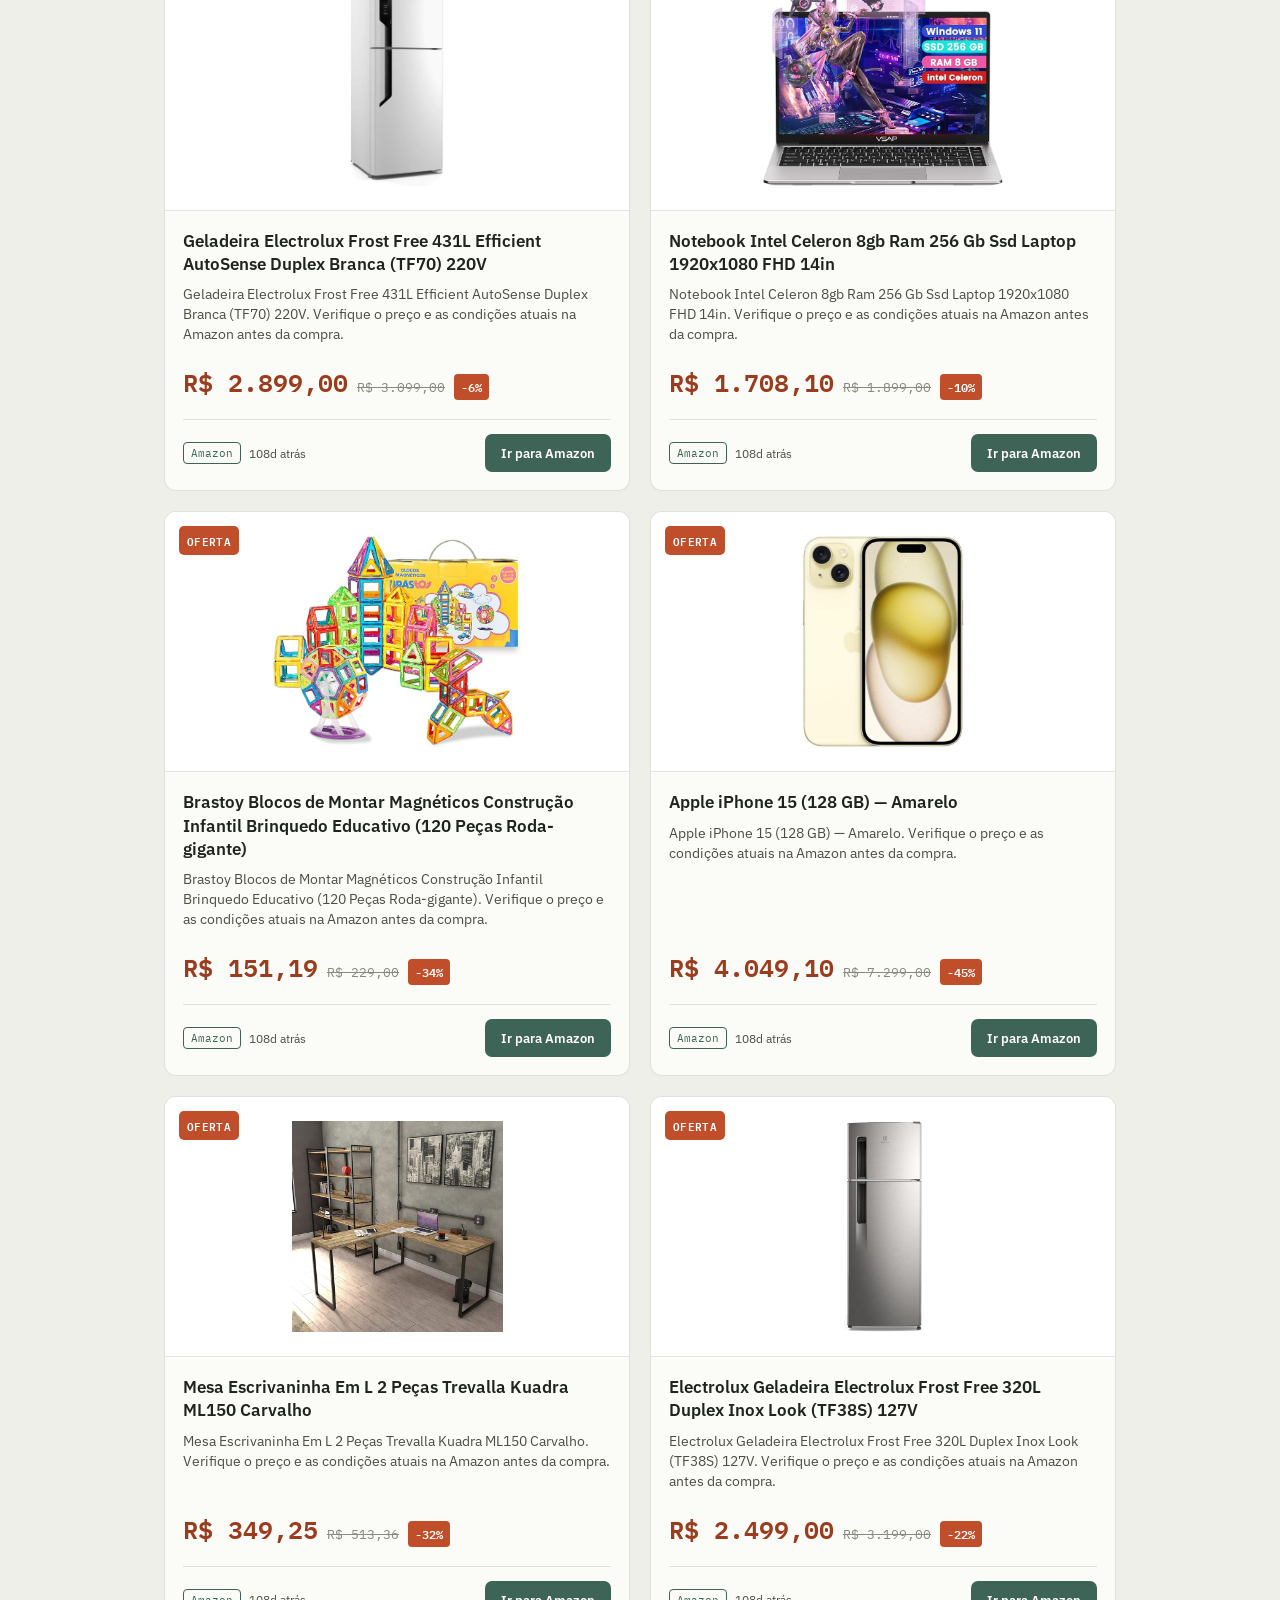
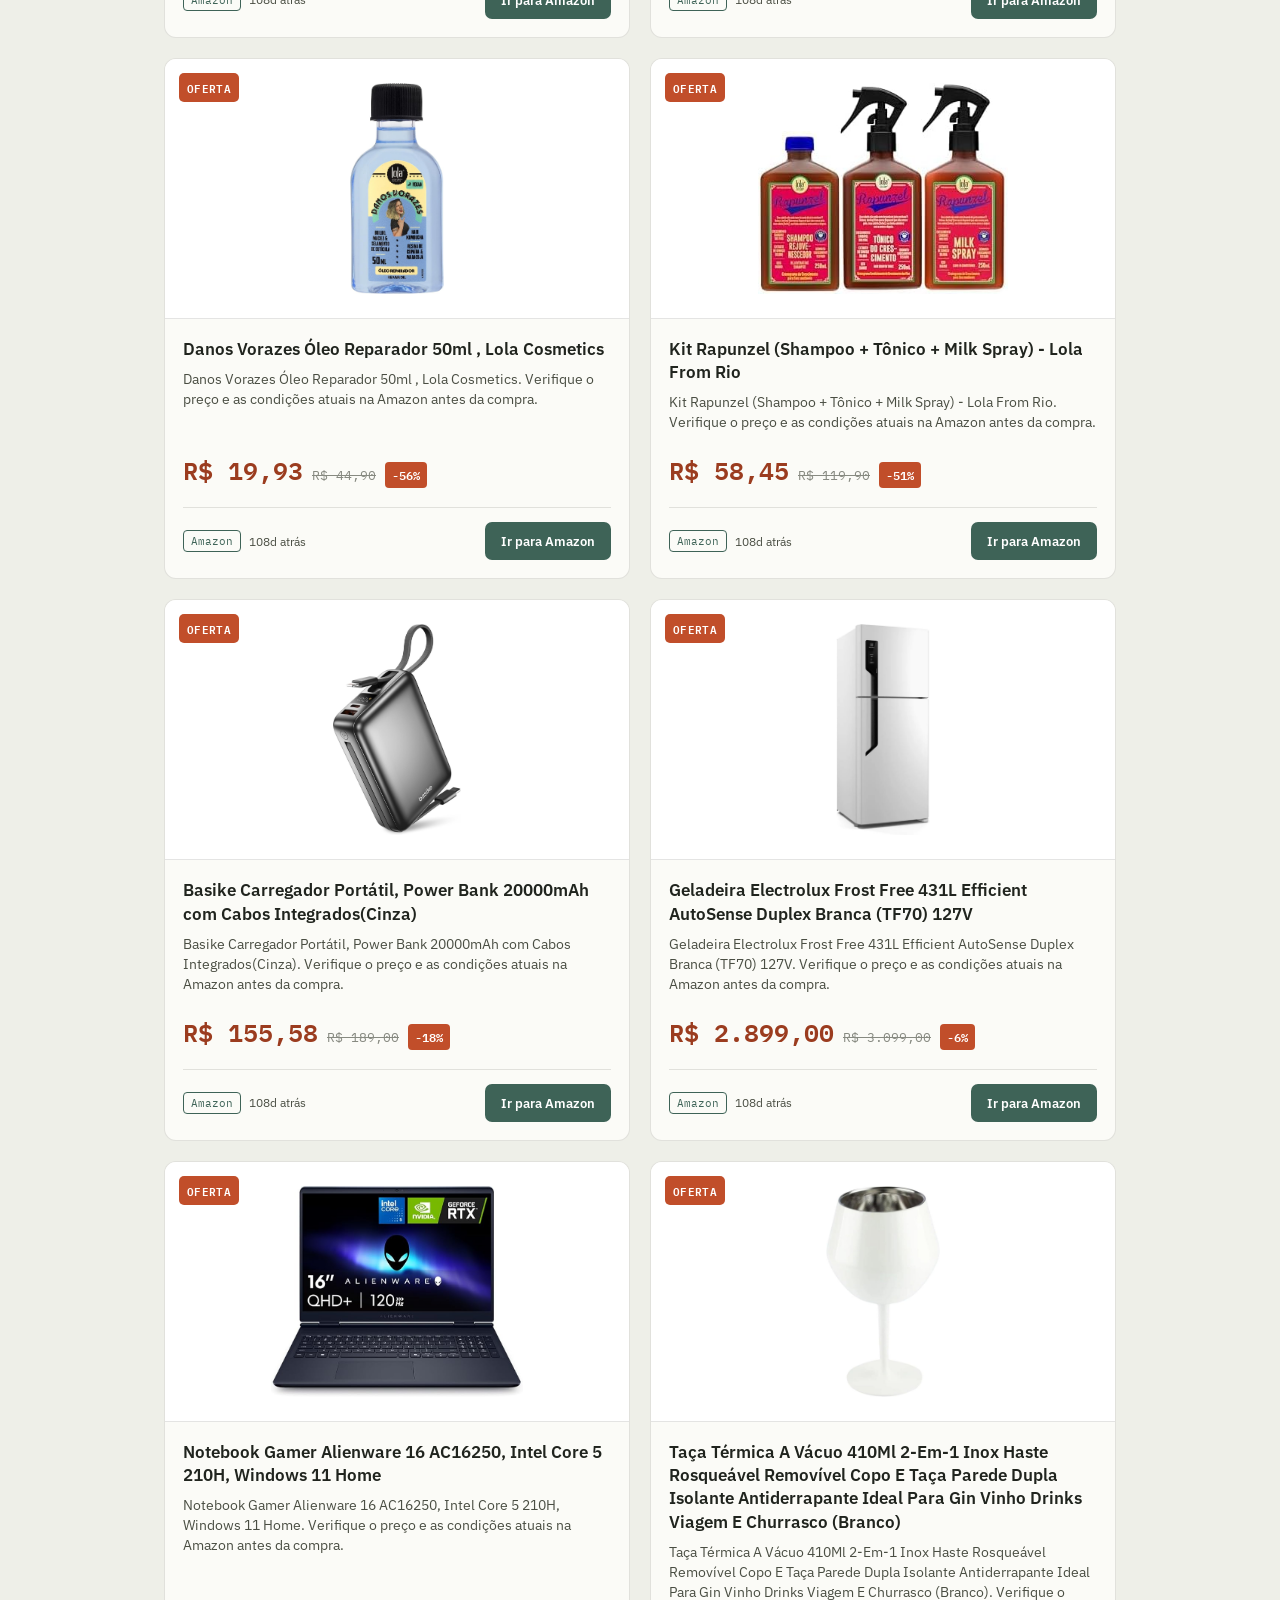
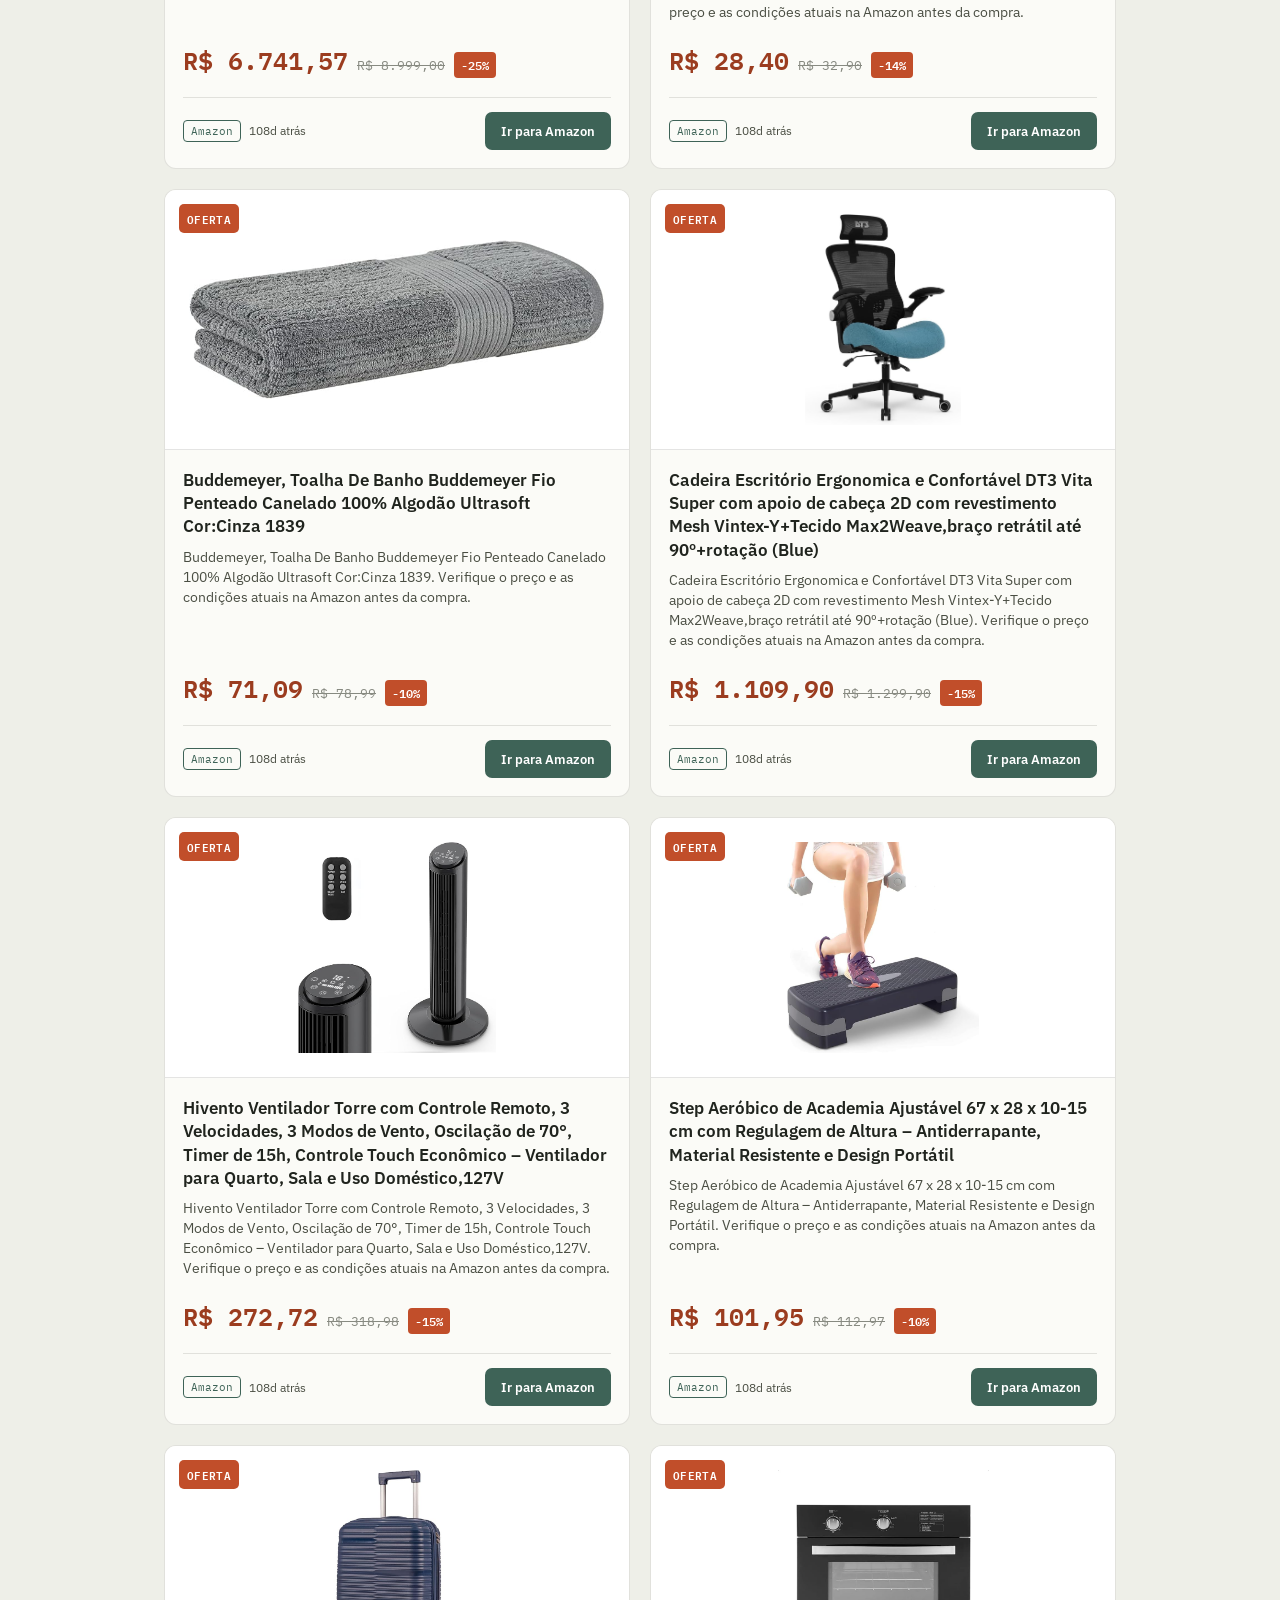
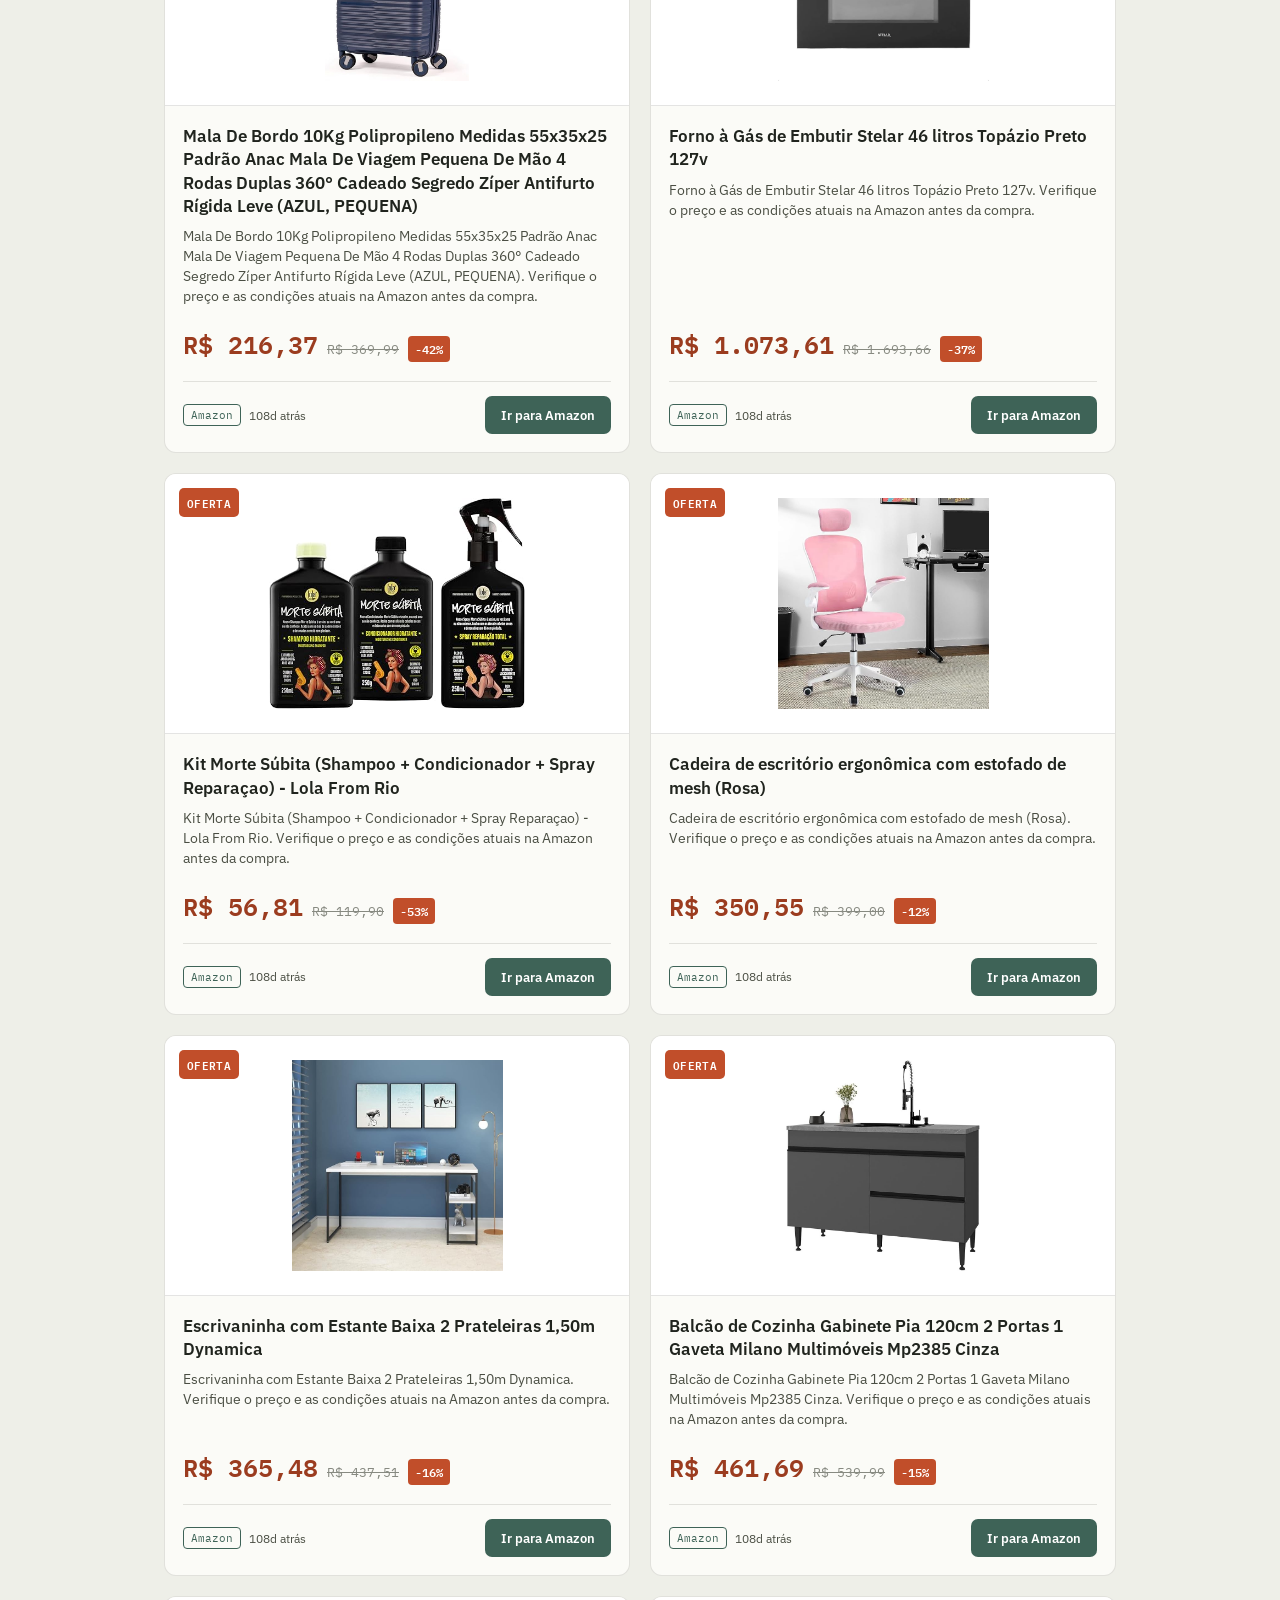
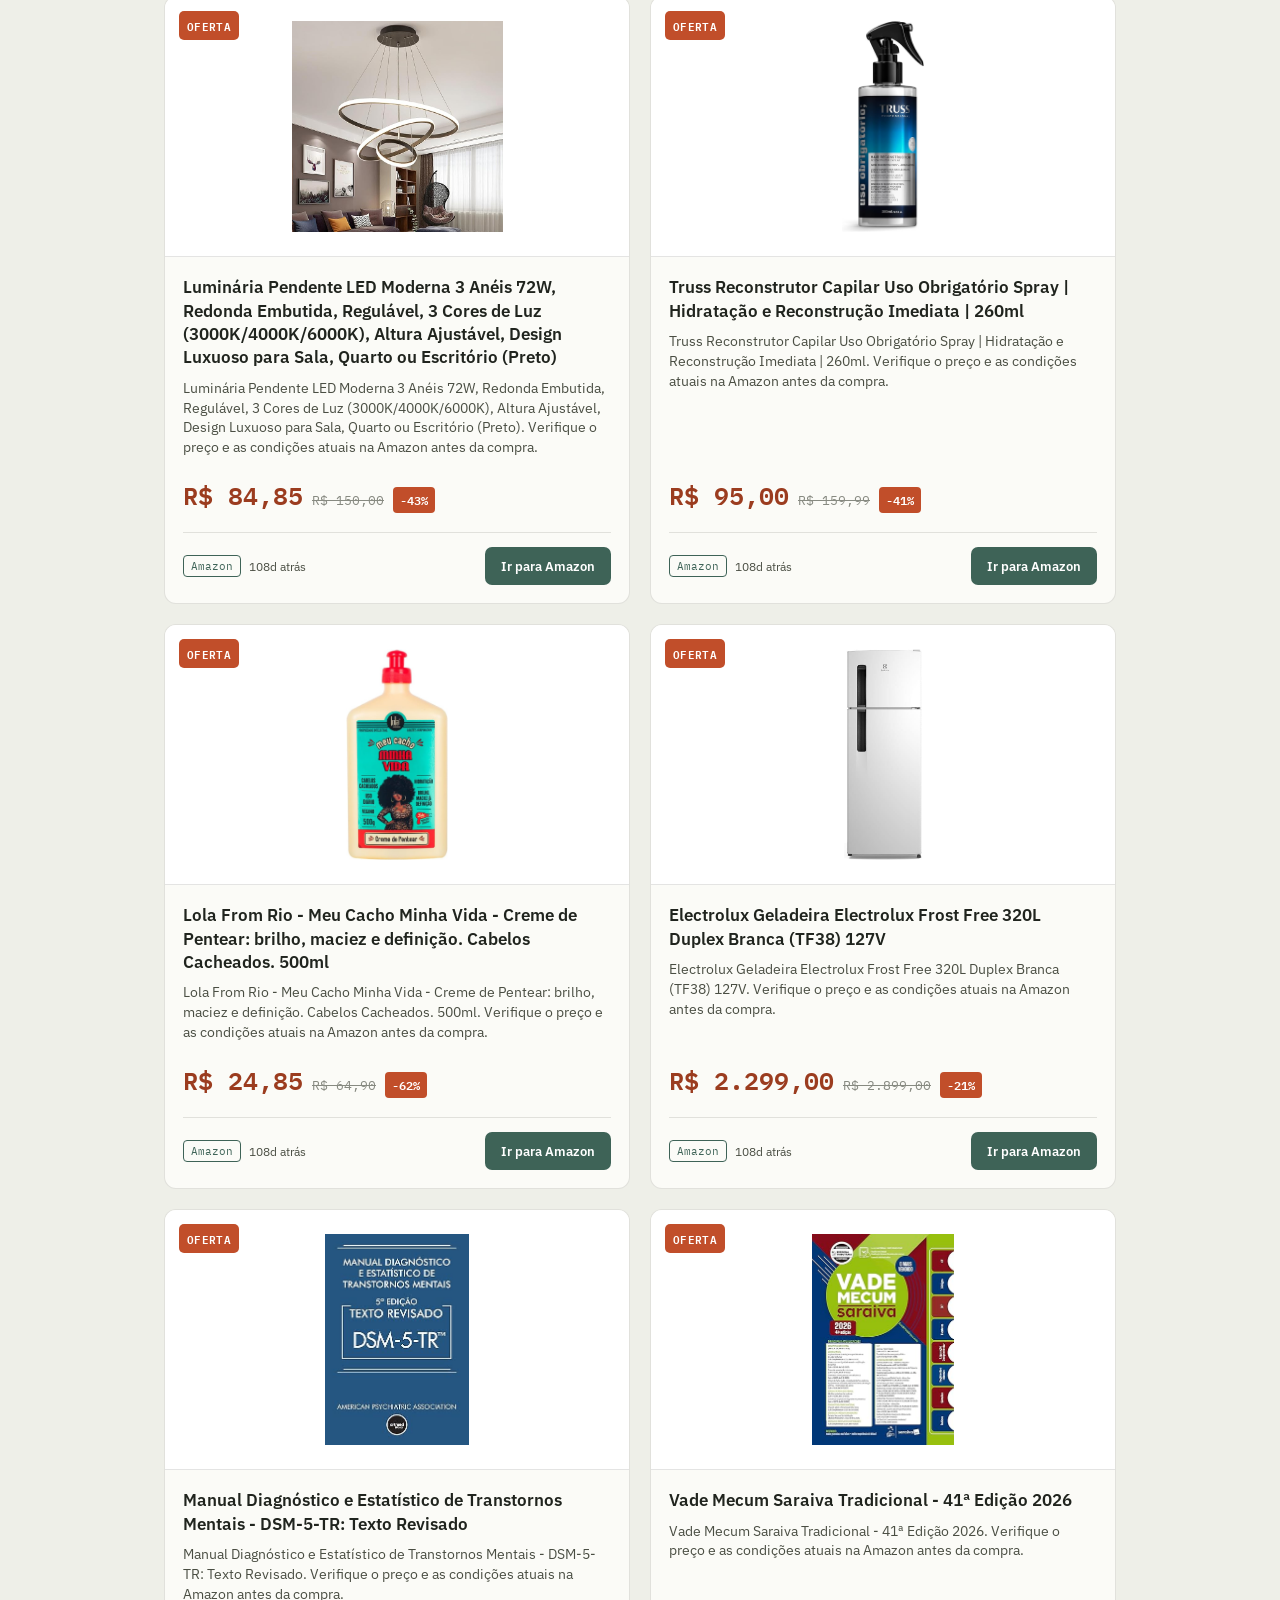
==== commit 92a99ddf: "Icones" ====
--- a/old_index.html
+++ b/old_index.html
@@ -33,11 +33,16 @@
   </div>
   <div class="header-inner">
     <div class="brand">
-      <img src="assets/capa3d_site.jpe" alt="Ícone Tá Baratão" class="brand-logo" style="width: 30%; height: auto;">  
-      <img src="assets/selo_parceiro.png"   alt="Selo Parceiro Amazon"  class="brand-logo brand-selo">
+      <img src="assets/capa3d_site.jpe" alt="Ícone Tá Baratão" class="brand-logo" style="width: 30%; height: auto;">
+
+      <div class="deals-countdown" aria-live="polite">
+        <span class="countdown-label" id="countdown-label">Ofertas de hoje até 23:59</span>
+        <span class="countdown-time" id="countdown-time">00:00:00</span>
+      </div>
+
+      <img src="assets/selo_parceiro.png" alt="Selo Parceiro Amazon" class="brand-logo brand-selo">
     </div>
-  </div>
-    
+
     <div class="search-row">
       <input id="search-input" type="search" placeholder="Buscar nas ofertas..." autocomplete="off">
       <span class="result-count" id="result-count"></span>
@@ -45,10 +50,11 @@
   </div>
 </header>
 
-<nav class="tabs" aria-label="Categorias">
-  <button class="tab is-active" data-filter="all">Todas</button>
-  <button class="tab" data-filter="promo">Promoções</button>
-  <button class="tab" data-filter="cupom">Cupons</button>
+<nav class="tabs" aria-label="Ordenar por">
+  <button class="tab is-active" data-sort="discount-desc">Maior Desconto</button>
+  <button class="tab" data-sort="discount-asc">Menor Desconto</button>
+  <button class="tab" data-sort="price-desc">Maior Preço</button>
+  <button class="tab" data-sort="price-asc">Menor Preço</button>
 </nav>
 
 <main class="deals-wrap">
